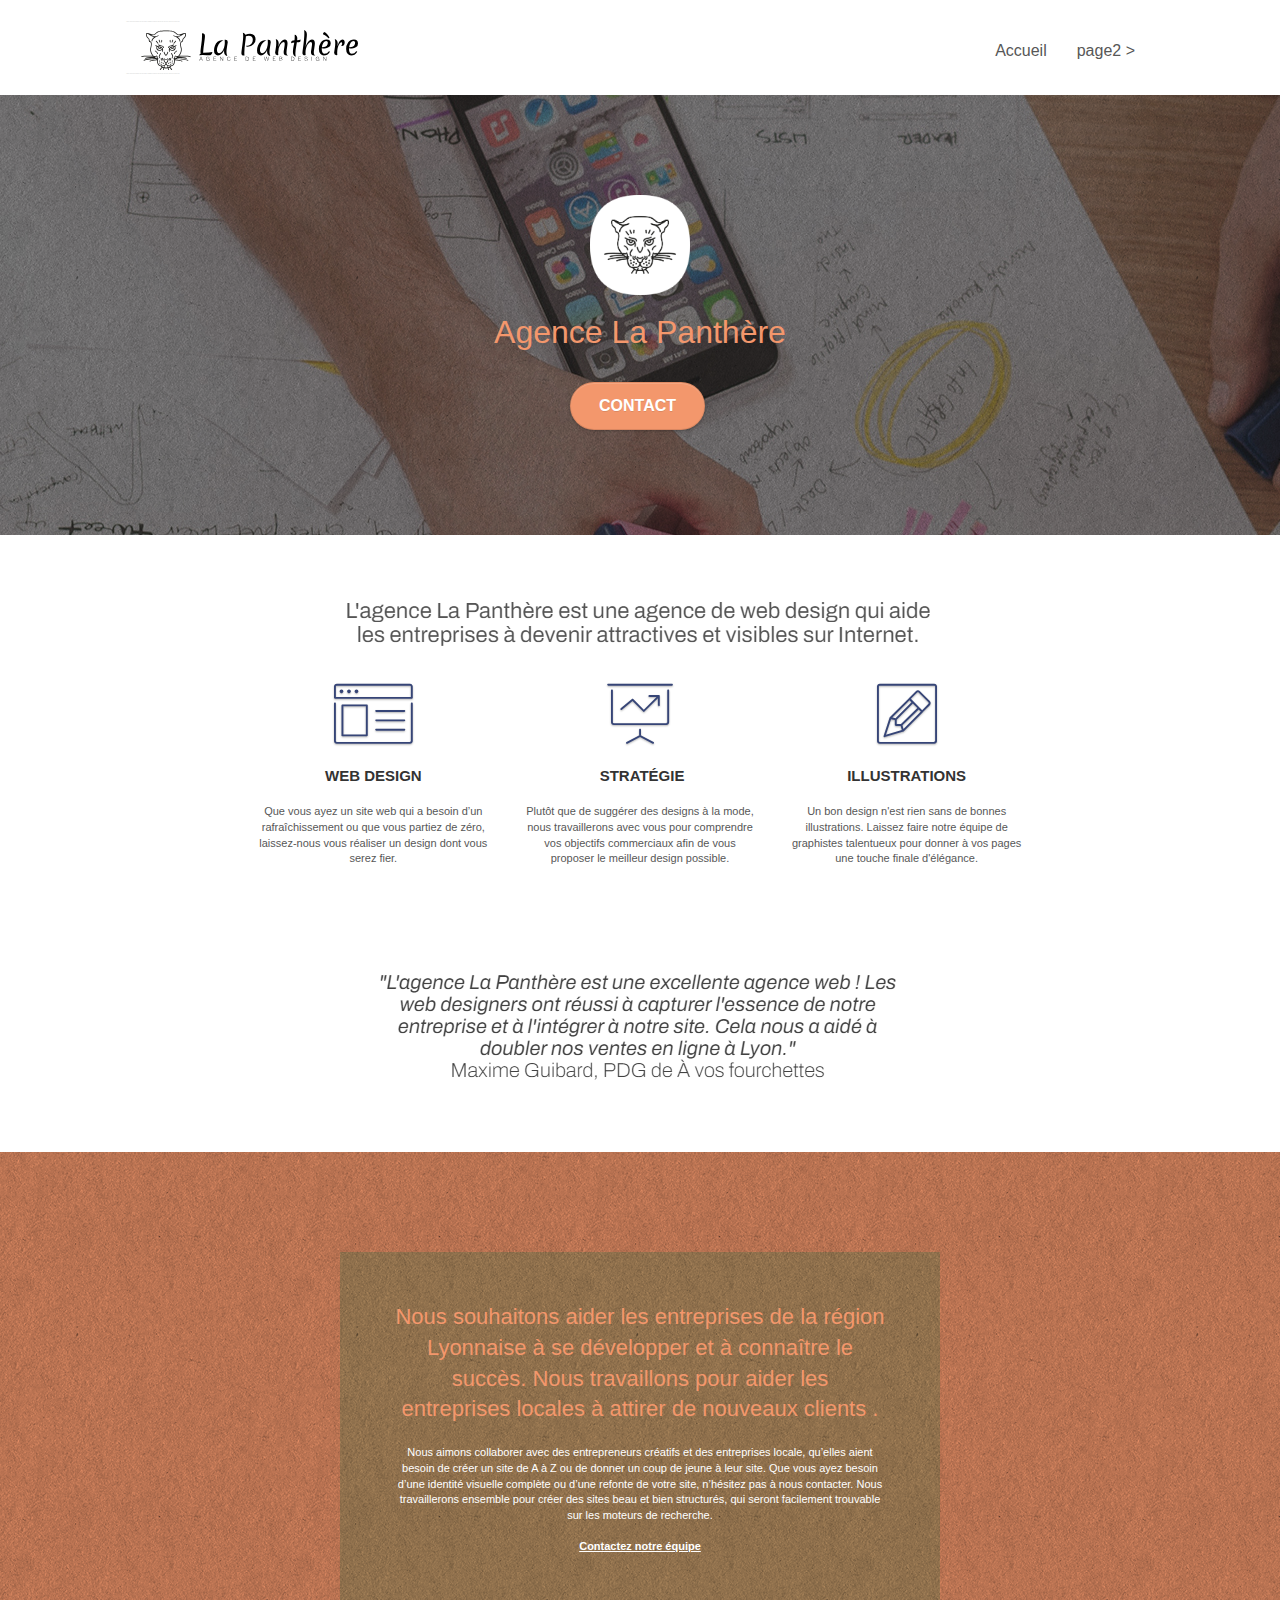
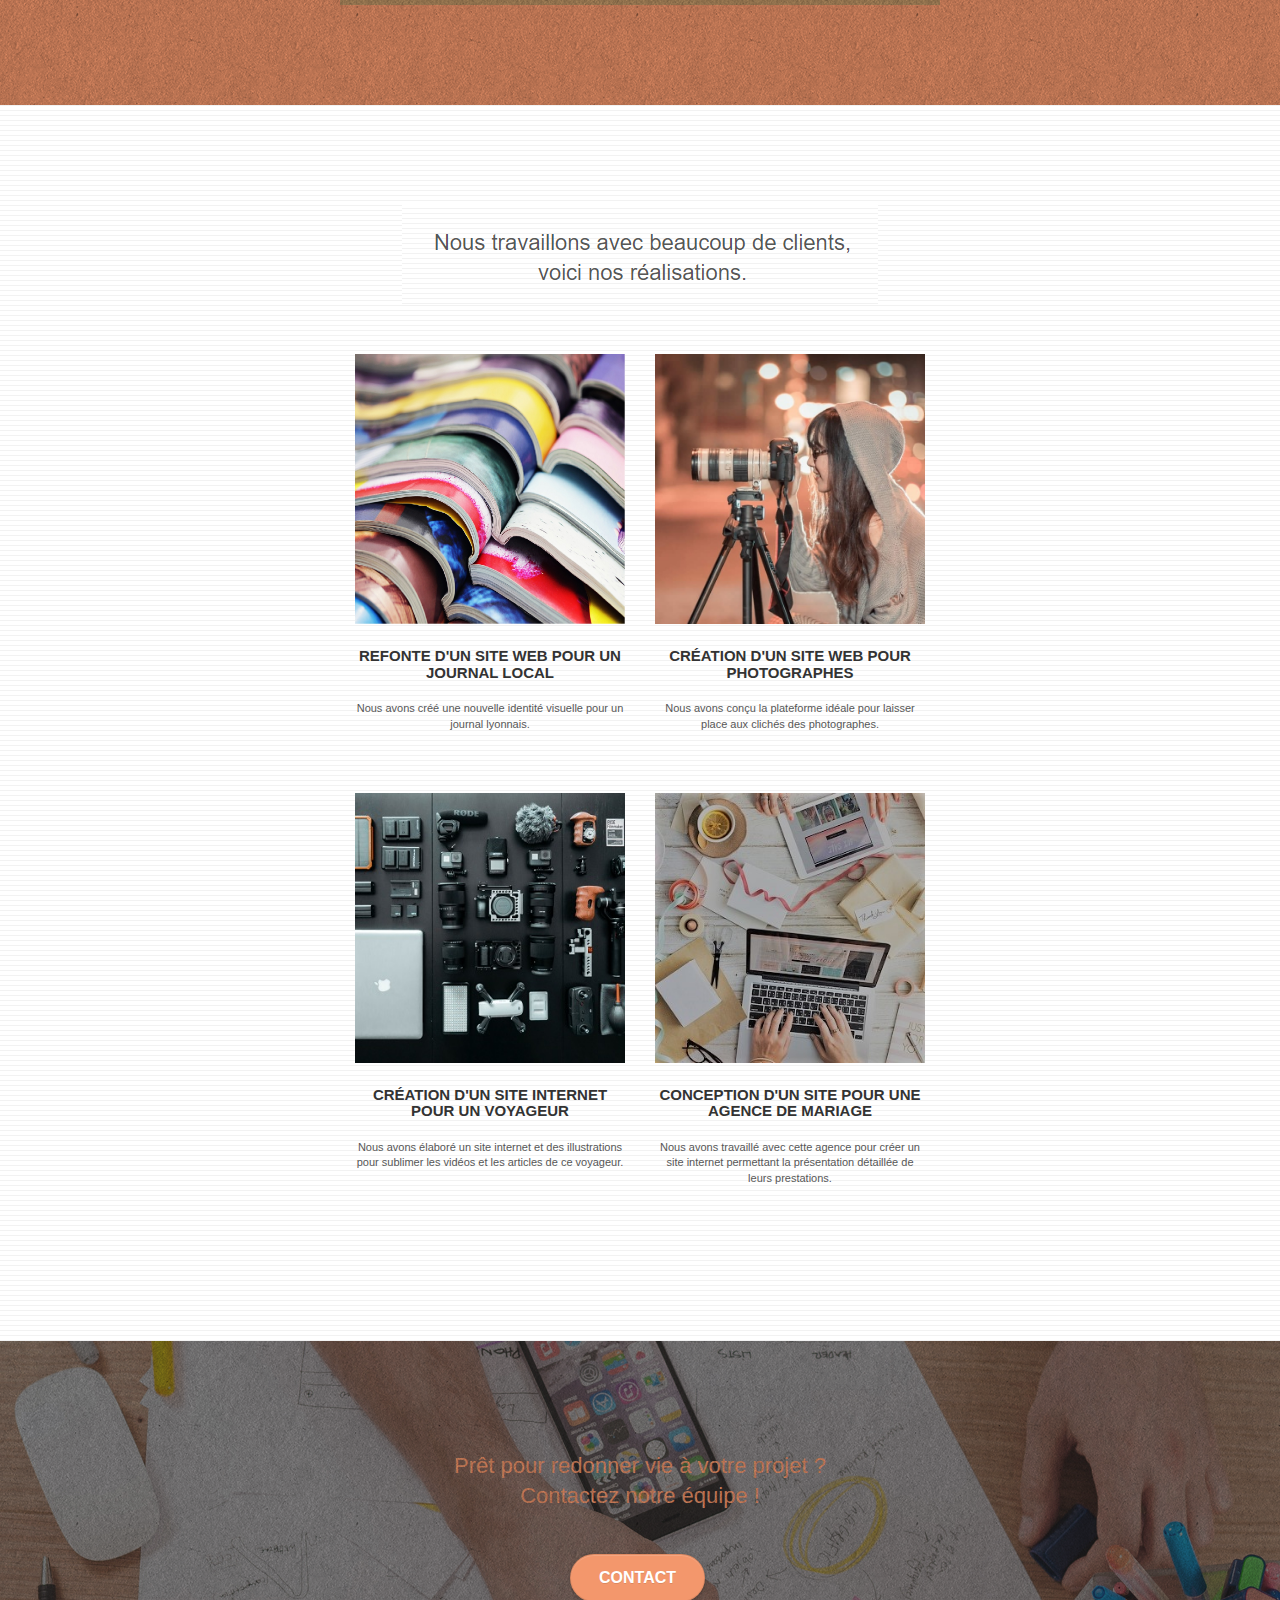
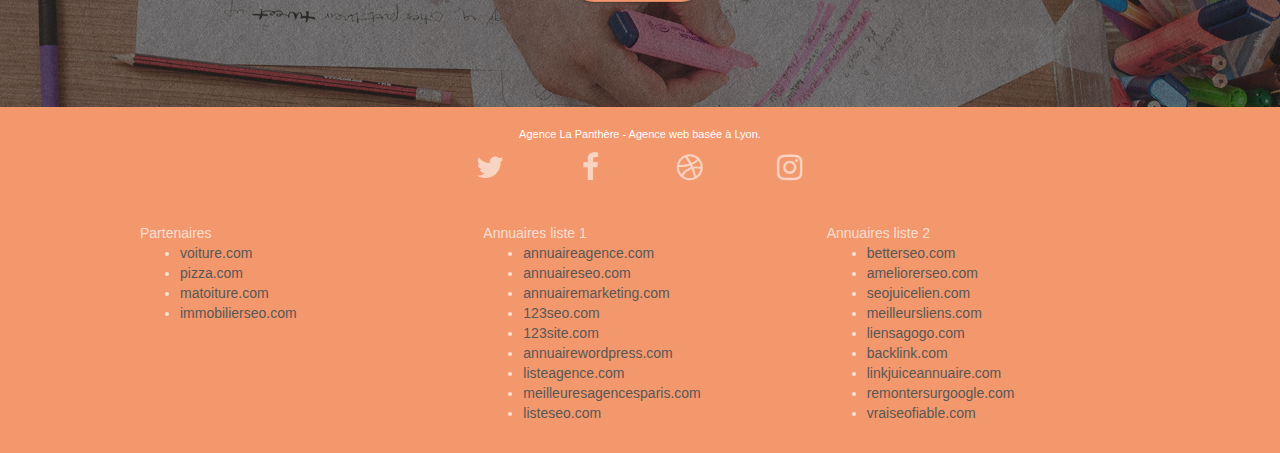
==== index.html @ f1632dd6 "ADD index - semantic tags" ====
<!doctype html>
<html lang="Default">
<head>
    <meta charset="utf-8">
    <meta name="keywords" content="seo, google, site web, site internet, agence design paris, agence design, agence design,agence design,agence design,agence design,agence design,agence design,agence design,agence design">
	<meta name="description" content="site agence web à lyon, nous offrons un éventail varié de services en web marketing, en développement web et marketing numérique, faites confiance à la panthère pour mener à bien vos projets !">
    <meta name="viewport" content="width=device-width, initial-scale=1.0, viewport-fit=cover">
    <link rel="shortcut icon" type="image/png" href="favicon.jpg">
    
	<link rel="stylesheet" type="text/css" href="./css/bootstrap.css">
	<link rel="stylesheet" type="text/css" href="style.css">
	<link rel="stylesheet" type="text/css" href="./css/font-awesome.css">
	<link rel="stylesheet" type="text/css" href="./css/et-line.css">
	
    
	<script src="./js/jquery-2.1.0.js"></script>
	<script src="./js/bootstrap.js"></script>
	<script src="./js/blocs.js"></script>
	<script src="./js/jquery.touchSwipe.js" defer></script>
	<script src="./js/gmaps.js"></script>

    <title>Agence web design Lyon - La Panthère</title>

    
<!-- Analytics -->
 
<!-- Analytics END -->
    
</head>
<body>
    
<!-- bloc-0 -->
<header>
	<div class="bloc bgc-white l-bloc " id="bloc-0">
		<div class="container bloc-sm">
			
			<nav class="navbar row">
				<div class="navbar-header">
					<div class="keywords" style="color:#cccccc;font-size:1px;">Agence web à paris, stratégie web, web design, illustrations, design de site web, site web, web, internet, site internet, site</div>
					<a class="navbar-brand" href="index.html"><img src="img/agence-la-panthere-monochrome.svg" alt="paris web design logo agence web meilleure agence" height="40" /></a>
					<div class="keywords" style="color:#cccccc;font-size:1px;">Agence web à paris, stratégie web, web design, illustrations, design de site web, site web, web, internet, site internet, site</div>
					<button id="nav-toggle" type="button" class="ui-navbar-toggle navbar-toggle" data-toggle="collapse" data-target=".navbar-1">
						<span class="sr-only">Toggle navigation</span><span class="icon-bar"></span><span class="icon-bar"></span><span class="icon-bar"></span>
					</button>
				</div>
				<div class="collapse navbar-collapse navbar-1 special-dropdown-nav">
					<ul class="site-navigation nav navbar-nav">
						<li>
							<a href="index.html">Accueil</a>
						</li>
						<li>
						</li>
						<li>
							<a href="page2.html">page2 &gt;</a>
						</li>
					</ul>
				</div>
			</nav>
		</div>
	</div>
</header>
	<!-- bloc-0 END -->
	
	<!-- bloc-1-presentation -->
<main>
	<section class="bloc bgc-dark-slate-blue bg-banniere d-bloc bg-t-edge bloc-bg-texture texture-paper b-parallax" id="bloc-1-hero">
		<div class="container bloc-lg">
			<div class="row tight-width-whitespace">
				<div class="col-sm-12">
					<img src="img/logo.png" class="center-block image-resize-mode" width="100" alt="Agence La Panthère, agence web paris, création logo paris" />
					<h1 class="text-center hero-bloc-text tc-white ">
						Agence La Panthère
					</h1>
					<div class="text-center">
						<a href="page2.html" class="btn btn-lg btn-clean btn-rd cta-hero btn-atomic-tangerine" id="cta-hero">Contact</a>
					</div>
			</div>
		</div>
	</div>
</section>
<!-- bloc-1-presentation END -->

<!-- bloc-2-services -->
<section class="bloc bgc-white l-bloc" id="bloc-2-services">
	<div class="container bloc-md">
		<div class="row">
			<div class="col-sm-12 text-center">
				<img alt="agence web, agence web paris, web design paris, stratégie web" src="img/title.png" />
			</div>
		</div>
		<div class="row voffset-lg med-width-whitespace">
			<div class="col-sm-4">
				<div class="text-center">
					<span class="et-icon-browser sm-shadow icon-dark-slate-blue icons icon-lg"></span>
				</div>
				<h3 class="mg-md text-center">
					Web design
				</h3>
				<p class="text-center ">
					Que vous ayez un site web qui a besoin d&rsquo;un rafraîchissement ou que vous partiez de zéro, laissez-nous vous réaliser un design dont vous serez fier.
				</p>
			</div>
			<div class="col-sm-4">
				<div class="text-center">
					<span class="et-icon-presentation sm-shadow icon-dark-slate-blue icons icon-lg"></span>
				</div>
				<h3 class="mg-md text-center">
					&nbsp;Stratégie
				</h3>
				<p class="text-center ">
					Plutôt que de suggérer des designs à la mode, nous travaillerons avec vous pour comprendre vos objectifs commerciaux afin de vous proposer le meilleur design possible.<br>
				</p>
			</div>
			<div class="col-sm-4">
				<div class="text-center">
					<span class="et-icon-edit sm-shadow icon-dark-slate-blue icons icon-lg"></span>
				</div>
				<h3 class="mg-md text-center">
					Illustrations
				</h3>
				<p class="text-center ">
					Un bon design n'est rien sans de bonnes illustrations. Laissez faire notre équipe de graphistes talentueux pour donner à vos pages une touche finale d'élégance.
				</p>
			</div>
		</div>
		<div class="row voffset-lg voffset">
			<div class="col-xs-12 col-md-8 col-md-offset-2 text-center">
				<img alt="agence web, agence web paris, web design paris, stratégie web" src="img/citation.png" />

			</div>
		</div>
	</div>
</section>
<!-- bloc-2-services END -->

<!-- bloc-3-what-i-do -->
<section class="bloc tc-white bgc-atomic-tangerine bg-presentation d-bloc bloc-bg-texture texture-paper b-parallax" id="bloc-3-what-i-do">
	<div class="container bloc-lg">
		<div class="row tight-width-whitespace black-background">
			<div class="col-sm-12">
				<h2 class="mg-md text-center tc-white">
					Nous souhaitons aider les entreprises de la région Lyonnaise à se développer et à connaître le succès. Nous travaillons pour aider les entreprises locales à attirer de nouveaux clients .<br>
				</h2>
				<p class="text-center white">
					Nous aimons collaborer avec des entrepreneurs créatifs et des entreprises locale, qu’elles aient besoin de créer un site de A à Z ou de donner un coup de jeune à leur site. Que vous ayez besoin d’une identité visuelle complète ou d’une refonte de votre site, n’hésitez pas à nous contacter. Nous travaillerons ensemble pour créer des sites beau et bien structurés, qui seront facilement trouvable sur les moteurs de recherche. <br><br><a class="ltc-white bold-link" href="page2.html">Contactez notre équipe</a><br>
				</p>
			</div>
		</div>
	</div>
</section>
<!-- bloc-3-what-i-do END -->

<!-- bloc-4-portfolio -->
<section class="bloc bgc-white bg-lines-h2-bg bg-repeat l-bloc" id="bloc-4-portfolio">
	<div class="container bloc-lg">
		<div class="row">
			<div class="col-sm-12 text-center">
				<img alt="agence web, agence web paris, web design paris, stratégie web" src="img/title2.png" />
			</div>
		</div>
		<div class="row tight-width-whitespace portfolio-row">
			<div class="col-sm-6">
				<a href="#" data-lightbox="img/1.jpg" data-gallery-id="gallery-1" data-caption="Refonte d'un site web pour un journal local" data-frame="snapshot-lb"><img src="img/1.jpg" alt="paris web design logo agence web meilleure agence et refonte site web journal" class="img-responsive portfolio-thumb" /></a>
				<h3 class="mg-md text-center">
					Refonte d'un site web pour un journal local
				</h3>
				<p class="text-center">
					Nous avons créé une nouvelle identité visuelle pour un journal lyonnais.
				</p>
			</div>
			<div class="col-sm-6">
				<a href="#" data-lightbox="img/2.jpg" data-gallery-id="gallery-1" data-caption="Création d'un site web pour photographes" data-frame="snapshot-lb"><img src="img/2.jpg" class="img-responsive portfolio-thumb" alt="paris web design logo agence web meilleure agence, Création d'un site web pour photographes" /></a>
				<h3 class="mg-md text-center">
					Création d'un site web pour photographes
				</h3>
				<p class="text-center">
					Nous avons conçu la plateforme idéale pour laisser place aux clichés des photographes.
				</p>
			</div>
		</div>
		<div class="row tight-width-whitespace portfolio-row">
			<div class="col-sm-6">
				<a href="#" data-lightbox="img/3.bmp" data-gallery-id="gallery-1" data-caption="Création d'un site internet pour un voyageur" data-frame="snapshot-lb"><img src="img/3.bmp" class="img-responsive portfolio-thumb" alt="paris web design logo agence web meilleure agence, Création d'un site web pour voyageur"/></a>
				<h3 class="mg-md text-center">
					Création d'un site internet pour un voyageur
				</h3>
				<p class="text-center">
					Nous avons élaboré un site internet et des illustrations pour sublimer les vidéos et les articles de ce voyageur.
				</p>
			</div>
			<div class="col-sm-6">
				<a href="#" data-lightbox="img/4.bmp" data-gallery-id="gallery-1" data-caption="Conception d'un site pour une agence de mariage" data-frame="snapshot-lb"><img src="img/4.bmp" class="img-responsive portfolio-thumb" alt="paris web design logo agence web meilleure agence, Création d'un site web pour agence de mariage" /></a>
				<h3 class="mg-md text-center">
					Conception d'un site pour une agence de mariage
				</h3>
				<p class="text-center">
					Nous avons travaillé avec cette agence pour créer un site internet permettant la présentation détaillée de leurs prestations.
				</p>
			</div>
		</div>
	</div>
</section>
<!-- bloc-4-portfolio END -->

<!-- bloc-5-cta -->
<section class="bloc bgc-dark-slate-blue bg-banniere d-bloc bloc-bg-texture texture-paper" id="bloc-5-cta">
	<div class="container bloc-lg">
		<div class="row">
			<h2 class="mg-md text-center tc-white">
				Prêt pour redonner vie à votre projet ?<br>Contactez notre équipe !
			</h2>
			<div class="col-sm-12 text-center">
				<a href="page2.html" class="btn btn-atomic-tangerine btn-clean btn-rd btn-lg cta-hero">Contact</a>
			</div>
		</div>
	</div>
</section>
</main>
<!-- bloc-5-cta END -->

<!-- Footer - bloc-8 -->
<footer>
	<div class="bloc bgc-atomic-tangerine d-bloc" id="bloc-8">
		<div class="container bloc-sm">
			<div class="row">
				<div class="col-sm-12">
					<p class="text-center white">
						Agence La Panthère - Agence web basée à Lyon.<br>
					</p>
					<div class="row row-no-gutters social">
						<div class="col-sm-3">
							<div class="text-center">
								<a class="social" href="index.html"><span class="fa fa-twitter icon-md"></span></a>
							</div>
						</div>
						<div class="col-sm-3">
							<div class="text-center">
								<a class="social" href="index.html"><span class="fa fa-facebook icon-md"></span></a>
							</div>
						</div>
					<div class="col-sm-3">
						<div class="text-center">
							<a class="social" href="index.html"><span class="fa fa-dribbble icon-md"></span></a>
						</div>
					</div>
					<div class="col-sm-3">
						<div class="text-center">
							<a class="social" href="index.html"><span class="fa fa-instagram icon-md"></span></a>
						</div>
					</div>
					<div class="keywords" style="color:#F3976C;">Agence web à paris, stratégie web, web design, illustrations, design de site web, site web, web, internet, site internet, site</div>
				</div>
				<div class="row">
					<div class="col-sm-4">
						Partenaires
						<ul>
							<li><a href="voiture.com">voiture.com</a></li>
							<li><a href="pizza.com">pizza.com</a></li>
							<li><a href="matoiture.com">matoiture.com</a></li>
							<li><a href="immobilierseo.com">immobilierseo.com</a></li>
						</ul>		
					</div>
					<div class="col-sm-4">
						Annuaires liste 1
						<ul>
							<li><a href="annuaireagence.com">annuaireagence.com</a></li>
							<li><a href="annuaireseo.com">annuaireseo.com</a></li>
							<li><a href="annuairemarketing.com">annuairemarketing.com</a></li>
							<li><a href="123seoture.com">123seo.com</a></li>
							<li><a href="123site.com">123site.com</a></li>
							<li><a href="annuairewordpress.com">annuairewordpress.com</a></li>
							<li><a href="listeagence.com">listeagence.com</a></li>
							<li><a href="meilleuresagencesparis.com">meilleuresagencesparis.com</a></li>
							<li><a href="listeseo.com">listeseo.com</a></li>
						</ul>
					</div>
					<div class="col-sm-4">
						Annuaires liste 2
						<ul>
							<li><a href="betterseo.com">betterseo.com</a></li>
							<li><a href="ameliorerseo.com">ameliorerseo.com</a></li>
							<li><a href="seojuicelien.com">seojuicelien.com</a></li>
							<li><a href="meilleursliens.com">meilleursliens.com</a></li>
							<li><a href="liensagogo.com">liensagogo.com</a></li>
							<li><a href="backlink.com">backlink.com</a></li>
							<li><a href="linkjuiceannuaire.com">linkjuiceannuaire.com</a></li>
							<li><a href="remontersurgoogle.com">remontersurgoogle.com</a></li>
							<li><a href="vraiseofiable.com">vraiseofiable.com</a></li>
						</ul>
					</div>
				</div>
			</div>
		</div>
	</div>
</div>
</footer>
<!-- Footer - bloc-8 END -->


</body>
</html>
---- style.css ----
body {
    margin: 0;
    padding: 0;
    background: #FFF;
    overflow-x: hidden;
    position: relative;
    -webkit-font-smoothing: antialiased;
    -moz-osx-font-smoothing: grayscale;
}

a,
button {
    transition: all .3s ease-in-out;
    outline: none!important;
}

a:hover {
    text-decoration: none;
    cursor: pointer;
}

#page-loading-blocs-notifaction {
    position: fixed;
    top: 0;
    bottom: 0;
    width: 100%;
    z-index: 100000;
    background: #FFFFFF url("img/pageload-spinner.gif") no-repeat center center;
}

.bloc {
    width: 100%;
    clear: both;
    background: 50% 50% no-repeat;
    padding: 0 50px;
    -webkit-background-size: cover;
    -moz-background-size: cover;
    -o-background-size: cover;
    background-size: cover;
    position: relative;
}

.bloc .container {
    padding-left: 0;
    padding-right: 0;
}

.bloc-lg {
    padding: 100px 50px;
}

.bloc-md {
    padding: 50px;
}

.bloc-sm {
    padding: 20px 50px;
}

.bg-center,
.bg-l-edge,
.bg-r-edge,
.bg-t-edge,
.bg-b-edge,
.bg-tl-edge,
.bg-bl-edge,
.bg-tr-edge,
.bg-br-edge,
.bg-repeat {
    -webkit-background-size: auto!important;
    -moz-background-size: auto!important;
    -o-background-size: auto!important;
    background-size: auto!important;
}

.bg-repeat {
    background: repeat;
}

.bg-t-edge {
    background: top no-repeat;
}

.bloc-bg-texture::before {
    content: "";
    background-size: 2px 2px;
    position: absolute;
    top: 0;
    bottom: 0;
    left: 0;
    right: 0;
}

.texture-paper::before {
    background: url("img/texture-paper.png");
    background-size: 280px 280px;
}

.b-parallax {
    background-attachment: fixed;
}

.d-bloc {
    color: rgba(255, 255, 255, .7);
}

.d-bloc button:hover {
    color: rgba(255, 255, 255, .9);
}

.d-bloc .icon-round,
.d-bloc .icon-square,
.d-bloc .icon-rounded,
.d-bloc .icon-semi-rounded-a,
.d-bloc .icon-semi-rounded-b {
    border-color: rgba(255, 255, 255, .9);
}

.d-bloc .divider-h span {
    border-color: rgba(255, 255, 255, .2);
}

.d-bloc .a-btn,
.d-bloc .navbar a,
.d-bloc .navbar-brand,
.d-bloc a .icon-sm,
.d-bloc a .icon-md,
.d-bloc a .icon-lg,
.d-bloc a .icon-xl,
.d-bloc h1 a,
.d-bloc h2 a,
.d-bloc h3 a,
.d-bloc h4 a,
.d-bloc h5 a,
.d-bloc h6 a,
.d-bloc p a {
    color: rgba(255, 255, 255, .6);
}

.d-bloc .a-btn:hover,
.d-bloc .navbar a:hover,
.d-bloc .navbar-brand:hover,
.d-bloc a:hover .icon-sm,
.d-bloc a:hover .icon-md,
.d-bloc a:hover .icon-lg,
.d-bloc a:hover .icon-xl,
.d-bloc h1 a:hover,
.d-bloc h2 a:hover,
.d-bloc h3 a:hover,
.d-bloc h4 a:hover,
.d-bloc h5 a:hover,
.d-bloc h6 a:hover,
.d-bloc p a:hover {
    color: rgba(255, 255, 255, 1);
}

.d-bloc .navbar-toggle .icon-bar {
    background: rgba(255, 255, 255, 1);
}

.d-bloc .btn-wire,
.d-bloc .btn-wire:hover {
    color: rgba(255, 255, 255, 1);
    border-color: rgba(255, 255, 255, 1);
}

.d-bloc .panel {
    color: rgba(0, 0, 0, .5);
}

.d-bloc .panel button:hover {
    color: rgba(0, 0, 0, .7);
}

.d-bloc .panel icon {
    border-color: rgba(0, 0, 0, .7);
}

.d-bloc .panel .divider-h span {
    border-color: rgba(0, 0, 0, .1);
}

.d-bloc .panel .a-btn {
    color: rgba(0, 0, 0, .6);
}

.d-bloc .panel .a-btn:hover {
    color: rgba(0, 0, 0, 1);
}

.d-bloc .panel .btn-wire,
.d-bloc .panel .btn-wire:hover {
    color: rgba(0, 0, 0, .7);
    border-color: rgba(0, 0, 0, .3);
}

.d-bloc .panel,
.l-bloc {
    color: rgba(0, 0, 0, .5);
}

.d-bloc .panel button:hover,
.l-bloc button:hover {
    color: rgba(0, 0, 0, .7);
}

.l-bloc .icon-round,
.l-bloc .icon-square,
.l-bloc .icon-rounded,
.l-bloc .icon-semi-rounded-a,
.l-bloc .icon-semi-rounded-b {
    border-color: rgba(0, 0, 0, .7);
}

.d-bloc .panel .divider-h span,
.l-bloc .divider-h span {
    border-color: rgba(0, 0, 0, .1);
}

.d-bloc .panel .a-btn,
.l-bloc .a-btn,
.l-bloc .navbar a,
.l-bloc .navbar-brand,
.l-bloc a .icon-sm,
.l-bloc a .icon-md,
.l-bloc a .icon-lg,
.l-bloc a .icon-xl,
.l-bloc h1 a,
.l-bloc h2 a,
.l-bloc h3 a,
.l-bloc h4 a,
.l-bloc h5 a,
.l-bloc h6 a,
.l-bloc p a {
    color: rgba(0, 0, 0, .6);
}

.d-bloc .panel .a-btn:hover,
.l-bloc .a-btn:hover,
.l-bloc .navbar a:hover,
.l-bloc .navbar-brand:hover,
.l-bloc a:hover .icon-sm,
.l-bloc a:hover .icon-md,
.l-bloc a:hover .icon-lg,
.l-bloc a:hover .icon-xl,
.l-bloc h1 a:hover,
.l-bloc h2 a:hover,
.l-bloc h3 a:hover,
.l-bloc h4 a:hover,
.l-bloc h5 a:hover,
.l-bloc h6 a:hover,
.l-bloc p a:hover {
    color: rgba(0, 0, 0, 1);
}

.l-bloc .navbar-toggle .icon-bar {
    color: rgba(0, 0, 0, .6);
}

.d-bloc .panel .btn-wire,
.d-bloc .panel .btn-wire:hover,
.l-bloc .btn-wire,
.l-bloc .btn-wire:hover {
    color: rgba(0, 0, 0, .7);
    border-color: rgba(0, 0, 0, .3);
}

.voffset {
    margin-top: 30px;
}

.voffset-lg {
    margin-top: 80px;
}

.row-no-gutters {
    margin-right: 0;
    margin-left: 0;
}

.row.row-no-gutters > [class^="col-"],
.row.row-no-gutters > [class*=" col-"] {
    padding-right: 0;
    padding-left: 0;
}

#bloc-1-hero h1 {
    font-size: 32px;
}

.navbar {
    margin-bottom: 0;
    z-index: 1;
}

.navbar-brand {
    height: auto;
    padding: 3px 15px;
    font-size: 25px;
    font-weight: normal;
    font-weight: 600;
    line-height: 44px;
}

.navbar-brand img {
    max-height: 200px;
    margin: 0 5px 0 0;
    display: inline;
}

.navbar-brand img[src$=svg] {
    min-width: 100px;
}

.nav-center .navbar-brand img {
    margin: 0;
}

.navbar .nav {
    padding-top: 2px;
    margin-right: -16px;
    float: right;
    z-index: 1;
}

.nav > li {
    float: left;
    margin-top: 4px;
    font-size: 16px;
}

.navbar-nav .open .dropdown-menu > li > a {
    text-align: inherit;
}

.nav > li a:hover,
.nav > li a:focus {
    background: transparent;
}

.navbar-toggle {
    margin: 10px 10px 0 0;
    border: 0px;
}

.navbar-toggle:hover {
    background: transparent!important;
}

.navbar-toggle .icon-bar {
    background-color: rgba(0, 0, 0, .5);
    width: 26px;
}

.nav-invert .navbar .nav {
    float: left;
}

.nav-invert .navbar-header,
.nav-invert .navbar-brand {
    float: right;
    position: relative;
    z-index: 2;
}

@media (min-width: 768px) {
    .site-navigation {
        position: absolute;
        top: 50%;
        right: 20px;
        transform: translate(0, -50%);
        -webkit-transform: translateY(-50%);
    }
    .nav > li .dropdown-menu a,
    .nav > li .dropdown-menu a:hover {
        color: #484848;
    }
    .nav-invert .site-navigation {
        left: 0;
        right: 0;
    }
    .nav-center {
        text-align: center;
    }
    .nav-center .navbar-header {
        width: 100%;
    }
    .nav-center .navbar-header,
    .nav-center .navbar-brand,
    .nav-center .nav > li {
        float: none;
        display: inline-block;
    }
    .nav-center .site-navigation {
        position: relative;
        width: 100%;
        right: 0;
        margin-right: 0px;
        margin-top: 20px;
    }
    .nav-center.mini-nav .navbar-toggle {
        float: none;
        margin: 10px auto 0;
    }
}

.nav > li > .dropdown a {
    background: none!important;
    display: block;
    padding: 14px 15px;
}

nav .caret {
    margin: 0 5px;
}

.dropdown-menu .dropdown-menu {
    top: -8px;
    left: 100%;
}

.dropdown-menu .dropmenu-flow-right {
    top: 100%;
    left: 0;
    margin-left: -1px;
    border-top-left-radius: 0;
    border-top-right-radius: 0;
}

.dropdown-menu .dropdown span {
    border: 4px solid black;
    border-top-color: transparent;
    border-right-color: transparent;
    border-bottom-color: transparent;
    margin: 6px -5px 0 0!important;
    float: right;
}

.mg-md {
    margin-top: 10px;
    margin-bottom: 20px;
}

.mg-lg {
    margin-top: 10px;
    margin-bottom: 40px;
}

.btn {
    margin: 0 5px 5px 0;
}

.btn.pull-right {
    margin: 0 0 5px 5px;
}

.btn-d,
.btn-d:hover,
.btn-d:focus {
    color: #FFF;
    background: rgba(0, 0, 0, .3);
}

button {
    outline: none!important;
}

.btn-rd {
    border-radius: 40px;
}

.btn-clean {
    border: 1px solid rgba(0, 0, 0, .08);
    border-bottom-color: rgba(0, 0, 0, .1);
    text-shadow: 0 1px 0 rgba(0, 0, 1, .1);
    box-shadow: 0 1px 3px rgba(0, 0, 1, .25), inset 0 1px 0 0 rgba(255, 255, 255, .15);
}

.icon-md {
    font-size: 30px!important;
}

.icon-lg {
    font-size: 60px!important;
}

.sm-shadow {
    text-shadow: 0 1px 2px rgba(0, 0, 0, .3);
}

.panel-sq,
.panel-sq .panel-heading,
.panel-sq .panel-footer {
    border-radius: 0;
}

.panel-rd {
    border-radius: 30px;
}

.panel-rd .panel-heading {
    border-radius: 29px 29px 0 0;
}

.panel-rd .panel-footer {
    border-radius: 0 0 29px 29px;
}

.form-control {
    border-color: rgba(0, 0, 0, .1);
    box-shadow: none;
}

.scrollToTop {
    width: 40px;
    height: 40px;
    position: fixed;
    bottom: 20px;
    right: 20px;
    opacity: 0;
    z-index: 500;
    transition: all .3s ease-in-out;
}

.scrollToTop span {
    margin-top: 6px;
}

.showScrollTop {
    font-size: 14px;
    opacity: 1;
}

a[data-lightbox] {
    position: relative;
    display: block;
    text-align: center;
}

a[data-lightbox]:hover::before {
    content: "+";
    font-family: "HelveticaNeue-Light", "Helvetica Neue Light", "Helvetica Neue", Helvetica, Arial;
    font-size: 32px;
    width: 50px;
    height: 50px;
    margin-left: -25px;
    border-radius: 50%;
    background: rgba(0, 0, 0, .6);
    color: #FFF;
    font-weight: 100;
    z-index: 1;
    position: absolute;
    top: 50%;
    transform: translateY(-50%);
    -webkit-transform: translateY(-50%);
}

a[data-lightbox]:hover img {
    opacity: 0.6;
    -webkit-animation-fill-mode: none;
    animation-fill-mode: none;
}

#lightbox-modal {
    display: flex;
    align-items: center;
}

#lightbox-modal .modal-dialog {
    width: 90%;
    max-width: 900px;
    margin: 0 auto 0;
}

#lightbox-modal .modal-dialog img {
    max-height: 90vh;
    margin: 0 auto;
}

.lightbox-caption {
    padding: 20px;
    color: #FFF;
    background: rgba(0, 0, 0, .5);
    position: absolute;
    left: 15px;
    right: 15px;
    bottom: 5px;
}

.close-lightbox {
    color: #FFF;
    font-size: 30px;
    position: absolute;
    top: 20px;
    right: 20px;
    z-index: 20;
    background: rgba(0, 0, 0, .5);
    border: none;
    line-height: 30px;
    padding: 0 9px 5px;
    opacity: 0.3;
}

.close-lightbox:hover,
.next-lightbox:hover,
.prev-lightbox:hover {
    opacity: 1.0;
    color: #FFF;
}

.next-lightbox,
.prev-lightbox {
    font-size: 20px;
    color: rgba(255, 255, 255, .9);
    background: rgba(0, 0, 0, .5);
    transition: all .2s ease-in-out;
    position: absolute;
    top: 45%;
    z-index: 1;
    opacity: 0.4;
}

.next-lightbox {
    padding: 6px 8px 1px 13px;
    right: 25px;
}

.prev-lightbox {
    padding: 6px 13px 1px 10px;
    left: 25px;
}

.snapshot-lb .modal-body {
    padding-bottom: 45px;
}

.snapshot-lb .lightbox-caption {
    padding: 0;
    color: rgba(0, 0, 0, .5);
    background: none;
}

h1,
h2,
h3,
h4,
h5,
h6,
p,
label,
.btn,
a {
    font-family: "helvetica";
    font-weight: 400;
    color: #575757!important;
}

.container {
    max-width: 1000px;
}

.hero-bloc-text {
    font-size: 38px;
}

.hero-bloc-text-sub {
    font-size: 36px;
}

.statement-bloc-text {
    line-height: 26px;
    font-style: italic;
    font-size: 20px;
    text-align: center;
    font-weight: lighter;
    max-width: 520px;
    margin: auto auto auto auto;
}

p {
    font-size: 11px;
}

.tight-width-whitespace {
    max-width: 600px;
    margin: auto auto auto auto;
}

.h1 {
    font-size: 20px;
    font-family: "Open Sans";
}

.cta-hero {
    margin-top: 22px;
    color: #FFFFFF!important;
    text-transform: uppercase;
    padding: 12px 28px 12px 28px;
    font-size: 16px;
    font-weight: 700;
}

.social {
    max-width: 400px;
    margin: auto auto auto auto;
}

h2 {
    font-size: 22px;
    line-height: 1.4em;
}

h3 {
    font-size: 15px;
    text-transform: uppercase;
    font-weight: 700;
    color: #333333!important;
}

.med-width-whitespace {
    max-width: 800px;
    margin: auto auto auto auto;
    box-shadow: 0px 0px 0px #000000;
}

h1 {
    color: #333333!important;
}

h4 {
    color: #333333!important;
}

.icons {
    margin-bottom: 14px;
    margin-top: 24px;
}

.white {
    color: #FFFFFF!important;
}

.portfolio-thumb {
    margin-bottom: 24px;
}

.portfolio-row {
    margin-bottom: 44px;
    margin-top: 50px;
}

.avatar {
    box-shadow: 0px 4px 9px rgba(0, 0, 0, 0.3);
}

.black-background {
    background-color: rgba(165, 147, 99, 0.7);
    padding: 40px 40px 40px 40px;
}

.bold-link {
    font-weight: 900;
    text-decoration: underline!important;
}

.bgc-white {
    background-color: #FFFFFF;
}

.bgc-dark-slate-blue {
    background-color: #364577;
}

.bgc-atomic-tangerine {
    background-color: #F3976C;
}

.tc-white {
    color: #F3976C!important;
}

.btn-atomic-tangerine {
    background: #F3976C;
    color: #FFFFFF!important;
}

.btn-atomic-tangerine:hover {
    background: #c27956!important;
    color: #FFFFFF!important;
}

.ltc-white {
    color: #FFFFFF!important;
}

.ltc-white:hover {
    color: #cccccc!important;
}

.ltc-atomic-tangerine {
    color: #F3976C!important;
}

.ltc-atomic-tangerine:hover {
    color: #c27956!important;
}

.icon-dark-slate-blue {
    color: #364577!important;
    border-color: #364577!important;
}

.bg-dots-bg {
    background-image: url("img/dots-bg.png");
}

.bg-lines-h2-bg {
    background-image: url("img/lines-h2-bg.png");
}

.bg-banniere {
    background-image: url("img/agence-la-panthere.jpg");
}

.bg-presentation {
    background-image: url("img/image-de-presentation.bmp");
}

@media (max-width: 1024px) {
    .bloc {
        padding-left: 20px;
        padding-right: 20px;
    }
    .bloc.full-width-bloc,
    .bloc-tile-2.full-width-bloc .container,
    .bloc-tile-3.full-width-bloc .container,
    .bloc-tile-4.full-width-bloc .container {
        padding-left: 0;
        padding-right: 0;
    }
}

@media (max-width: 992px) and (min-width: 768px) {
    .navbar .nav {
        max-width: 80%
    }
    .nav-center.navbar .nav {
        max-width: 100%
    }
}

@media only screen and (min-device-width: 768px) and (max-device-width: 1024px) and (orientation: landscape) {
    .b-parallax {
        background-attachment: scroll;
    }
}

@media only screen and (min-device-width: 1024px) and (max-device-width: 1366px) and (-webkit-min-device-pixel-ratio: 1.5) {
    .b-parallax {
        background-attachment: scroll;
    }
}

@media (max-width: 991px) {
    .container {
        width: 100%;
    }
    .b-parallax {
        background-attachment: scroll;
    }
    #hero-bloc {
        overflow-x: hidden;
        position: relative;
    }
    .bloc {
        padding-left: constant(safe-area-inset-left);
        padding-right: constant(safe-area-inset-right);
    }
    .bloc-group,
    .bloc-group .bloc {
        display: block;
        width: 100%;
    }
    .bloc-fill-screen .fill-bloc-top-edge,
    .bloc-fill-screen .fill-bloc-bottom-edge {
        padding: 0 20px;
        padding-left: constant(safe-area-inset-left);
        padding-right: constant(safe-area-inset-right);
    }
}

@media (max-width: 767px) {
    h1,
    h2,
    h3,
    h4,
    h5,
    h6,
    p,
    #disqus_thread {
        padding-left: 10px!important;
        padding-right: 10px!important;
    }
    .b-parallax {
        background-attachment: scroll;
    }
    .navbar .nav {
        padding-top: 0;
        border-top: 1px solid rgba(0, 0, 0, .2);
        float: none!important;
    }
    .navbar.row {
        margin-left: 0;
        margin-right: 0;
    }
    .site-navigation {
        position: inherit;
        transform: none;
        -webkit-transform: none;
        -ms-transform: none;
    }
    .nav > li {
        margin-top: 0;
        border-bottom: 1px solid rgba(0, 0, 0, .1);
        background: rgba(0, 0, 0, .05);
        text-align: left;
        padding-left: 15px;
        width: 100%;
    }
    .nav > li:hover {
        background: rgba(0, 0, 0, .08);
    }
    .dropdown .dropdown a .caret {
        float: none;
        margin: 5px 0 0 10px!important;
        border: 4px solid black;
        border-bottom-color: transparent;
        border-right-color: transparent;
        border-left-color: transparent;
    }
    #hero-bloc .navbar .nav {
        background: rgba(0, 0, 0, .8);
    }
    #hero-bloc .navbar .nav a {
        color: rgba(255, 255, 255, .6);
    }
    .hero {
        padding: 50px 0;
    }
    .hero-nav {
        left: -1px;
        right: -1px;
    }
    .navbar-collapse {
        padding: 0;
        overflow-x: hidden;
        -webkit-box-shadow: none;
        box-shadow: none;
    }
    .navbar-brand img {
        max-height: 40px;
        width: auto;
    }
    .nav-invert .navbar-header {
        float: none;
        width: 100%;
    }
    .nav-invert .navbar-toggle {
        float: left;
        margin-left: 10px;
    }
    .bloc {
        padding-left: 0;
        padding-right: 0;
    }
    .bloc-xxl,
    .bloc-xl,
    .bloc-lg {
        padding: 40px 0;
    }
    .bloc-sm,
    .bloc-md {
        padding-left: 0;
        padding-right: 0;
    }
    .bloc-tile-2 .container,
    .bloc-tile-3 .container,
    .bloc-tile-4 .container,
    .bloc-fill-screen .fill-bloc-top-edge,
    .bloc-fill-screen .fill-bloc-bottom-edge {
        padding-left: 0;
        padding-right: 0;
    }
    .a-block {
        padding: 0 10px;
    }
    .btn-dwn {
        display: none;
    }
    .voffset {
        margin-top: 5px;
    }
    .voffset-md {
        margin-top: 20px;
    }
    .voffset-lg {
        margin-top: 30px;
    }
    form {
        padding: 5px;
    }
    .close-lightbox {
        display: inline-block;
    }
    .blocsapp-device-iphone5 {
        background-size: 216px 425px;
        padding-top: 60px;
        width: 216px;
        height: 425px;
    }
    .blocsapp-device-iphone5 img {
        width: 180px;
        height: 320px;
    }
}

@media (max-width: 400px) {
    .bloc {
        padding-left: 0;
        padding-right: 0;
    }
}

@media (max-width: 767px) {
    .bloc-mob-center-text {
        text-align: center;
    }
}
---- css/et-line.css ----
@font-face {
    font-family: et-line;
    src: url(../fonts/et-line.eot);
    src: url(../fonts/et-line.eot?#iefix) format('embedded-opentype'), url(../fonts/et-line.woff) format('woff'), url(../fonts/et-line.ttf) format('truetype'), url(../fonts/et-line.svg#et-line) format('svg');
    font-weight: 400;
    font-style: normal
}

.et-icon-adjustments,
.et-icon-alarmclock,
.et-icon-anchor,
.et-icon-aperture,
.et-icon-attachment,
.et-icon-bargraph,
.et-icon-basket,
.et-icon-beaker,
.et-icon-bike,
.et-icon-book-open,
.et-icon-briefcase,
.et-icon-browser,
.et-icon-calendar,
.et-icon-camera,
.et-icon-caution,
.et-icon-chat,
.et-icon-circle-compass,
.et-icon-clipboard,
.et-icon-clock,
.et-icon-cloud,
.et-icon-compass,
.et-icon-desktop,
.et-icon-dial,
.et-icon-document,
.et-icon-documents,
.et-icon-download,
.et-icon-dribbble,
.et-icon-edit,
.et-icon-envelope,
.et-icon-expand,
.et-icon-facebook,
.et-icon-flag,
.et-icon-focus,
.et-icon-gears,
.et-icon-genius,
.et-icon-gift,
.et-icon-global,
.et-icon-globe,
.et-icon-googleplus,
.et-icon-grid,
.et-icon-happy,
.et-icon-hazardous,
.et-icon-heart,
.et-icon-hotairballoon,
.et-icon-hourglass,
.et-icon-key,
.et-icon-laptop,
.et-icon-layers,
.et-icon-lifesaver,
.et-icon-lightbulb,
.et-icon-linegraph,
.et-icon-linkedin,
.et-icon-lock,
.et-icon-magnifying-glass,
.et-icon-map,
.et-icon-map-pin,
.et-icon-megaphone,
.et-icon-mic,
.et-icon-mobile,
.et-icon-newspaper,
.et-icon-notebook,
.et-icon-paintbrush,
.et-icon-paperclip,
.et-icon-pencil,
.et-icon-phone,
.et-icon-picture,
.et-icon-pictures,
.et-icon-piechart,
.et-icon-presentation,
.et-icon-pricetags,
.et-icon-printer,
.et-icon-profile-female,
.et-icon-profile-male,
.et-icon-puzzle,
.et-icon-quote,
.et-icon-recycle,
.et-icon-refresh,
.et-icon-ribbon,
.et-icon-rss,
.et-icon-sad,
.et-icon-scissors,
.et-icon-scope,
.et-icon-search,
.et-icon-shield,
.et-icon-speedometer,
.et-icon-strategy,
.et-icon-streetsign,
.et-icon-tablet,
.et-icon-target,
.et-icon-telescope,
.et-icon-toolbox,
.et-icon-tools,
.et-icon-tools-2,
.et-icon-trophy,
.et-icon-tumblr,
.et-icon-twitter,
.et-icon-upload,
.et-icon-video,
.et-icon-wallet,
.et-icon-wine {
    font-family: et-line;
    speak: none;
    font-style: normal;
    font-weight: 400;
    font-variant: normal;
    text-transform: none;
    line-height: 1;
    -webkit-font-smoothing: antialiased;
    -moz-osx-font-smoothing: grayscale;
    display: inline-block
}

.et-icon-mobile:before {
    content: "\e000"
}

.et-icon-laptop:before {
    content: "\e001"
}

.et-icon-desktop:before {
    content: "\e002"
}

.et-icon-tablet:before {
    content: "\e003"
}

.et-icon-phone:before {
    content: "\e004"
}

.et-icon-document:before {
    content: "\e005"
}

.et-icon-documents:before {
    content: "\e006"
}

.et-icon-search:before {
    content: "\e007"
}

.et-icon-clipboard:before {
    content: "\e008"
}

.et-icon-newspaper:before {
    content: "\e009"
}

.et-icon-notebook:before {
    content: "\e00a"
}

.et-icon-book-open:before {
    content: "\e00b"
}

.et-icon-browser:before {
    content: "\e00c"
}

.et-icon-calendar:before {
    content: "\e00d"
}

.et-icon-presentation:before {
    content: "\e00e"
}

.et-icon-picture:before {
    content: "\e00f"
}

.et-icon-pictures:before {
    content: "\e010"
}

.et-icon-video:before {
    content: "\e011"
}

.et-icon-camera:before {
    content: "\e012"
}

.et-icon-printer:before {
    content: "\e013"
}

.et-icon-toolbox:before {
    content: "\e014"
}

.et-icon-briefcase:before {
    content: "\e015"
}

.et-icon-wallet:before {
    content: "\e016"
}

.et-icon-gift:before {
    content: "\e017"
}

.et-icon-bargraph:before {
    content: "\e018"
}

.et-icon-grid:before {
    content: "\e019"
}

.et-icon-expand:before {
    content: "\e01a"
}

.et-icon-focus:before {
    content: "\e01b"
}

.et-icon-edit:before {
    content: "\e01c"
}

.et-icon-adjustments:before {
    content: "\e01d"
}

.et-icon-ribbon:before {
    content: "\e01e"
}

.et-icon-hourglass:before {
    content: "\e01f"
}

.et-icon-lock:before {
    content: "\e020"
}

.et-icon-megaphone:before {
    content: "\e021"
}

.et-icon-shield:before {
    content: "\e022"
}

.et-icon-trophy:before {
    content: "\e023"
}

.et-icon-flag:before {
    content: "\e024"
}

.et-icon-map:before {
    content: "\e025"
}

.et-icon-puzzle:before {
    content: "\e026"
}

.et-icon-basket:before {
    content: "\e027"
}

.et-icon-envelope:before {
    content: "\e028"
}

.et-icon-streetsign:before {
    content: "\e029"
}

.et-icon-telescope:before {
    content: "\e02a"
}

.et-icon-gears:before {
    content: "\e02b"
}

.et-icon-key:before {
    content: "\e02c"
}

.et-icon-paperclip:before {
    content: "\e02d"
}

.et-icon-attachment:before {
    content: "\e02e"
}

.et-icon-pricetags:before {
    content: "\e02f"
}

.et-icon-lightbulb:before {
    content: "\e030"
}

.et-icon-layers:before {
    content: "\e031"
}

.et-icon-pencil:before {
    content: "\e032"
}

.et-icon-tools:before {
    content: "\e033"
}

.et-icon-tools-2:before {
    content: "\e034"
}

.et-icon-scissors:before {
    content: "\e035"
}

.et-icon-paintbrush:before {
    content: "\e036"
}

.et-icon-magnifying-glass:before {
    content: "\e037"
}

.et-icon-circle-compass:before {
    content: "\e038"
}

.et-icon-linegraph:before {
    content: "\e039"
}

.et-icon-mic:before {
    content: "\e03a"
}

.et-icon-strategy:before {
    content: "\e03b"
}

.et-icon-beaker:before {
    content: "\e03c"
}

.et-icon-caution:before {
    content: "\e03d"
}

.et-icon-recycle:before {
    content: "\e03e"
}

.et-icon-anchor:before {
    content: "\e03f"
}

.et-icon-profile-male:before {
    content: "\e040"
}

.et-icon-profile-female:before {
    content: "\e041"
}

.et-icon-bike:before {
    content: "\e042"
}

.et-icon-wine:before {
    content: "\e043"
}

.et-icon-hotairballoon:before {
    content: "\e044"
}

.et-icon-globe:before {
    content: "\e045"
}

.et-icon-genius:before {
    content: "\e046"
}

.et-icon-map-pin:before {
    content: "\e047"
}

.et-icon-dial:before {
    content: "\e048"
}

.et-icon-chat:before {
    content: "\e049"
}

.et-icon-heart:before {
    content: "\e04a"
}

.et-icon-cloud:before {
    content: "\e04b"
}

.et-icon-upload:before {
    content: "\e04c"
}

.et-icon-download:before {
    content: "\e04d"
}

.et-icon-target:before {
    content: "\e04e"
}

.et-icon-hazardous:before {
    content: "\e04f"
}

.et-icon-piechart:before {
    content: "\e050"
}

.et-icon-speedometer:before {
    content: "\e051"
}

.et-icon-global:before {
    content: "\e052"
}

.et-icon-compass:before {
    content: "\e053"
}

.et-icon-lifesaver:before {
    content: "\e054"
}

.et-icon-clock:before {
    content: "\e055"
}

.et-icon-aperture:before {
    content: "\e056"
}

.et-icon-quote:before {
    content: "\e057"
}

.et-icon-scope:before {
    content: "\e058"
}

.et-icon-alarmclock:before {
    content: "\e059"
}

.et-icon-refresh:before {
    content: "\e05a"
}

.et-icon-happy:before {
    content: "\e05b"
}

.et-icon-sad:before {
    content: "\e05c"
}

.et-icon-facebook:before {
    content: "\e05d"
}

.et-icon-twitter:before {
    content: "\e05e"
}

.et-icon-googleplus:before {
    content: "\e05f"
}

.et-icon-rss:before {
    content: "\e060"
}

.et-icon-tumblr:before {
    content: "\e061"
}

.et-icon-linkedin:before {
    content: "\e062"
}

.et-icon-dribbble:before {
    content: "\e063"
}
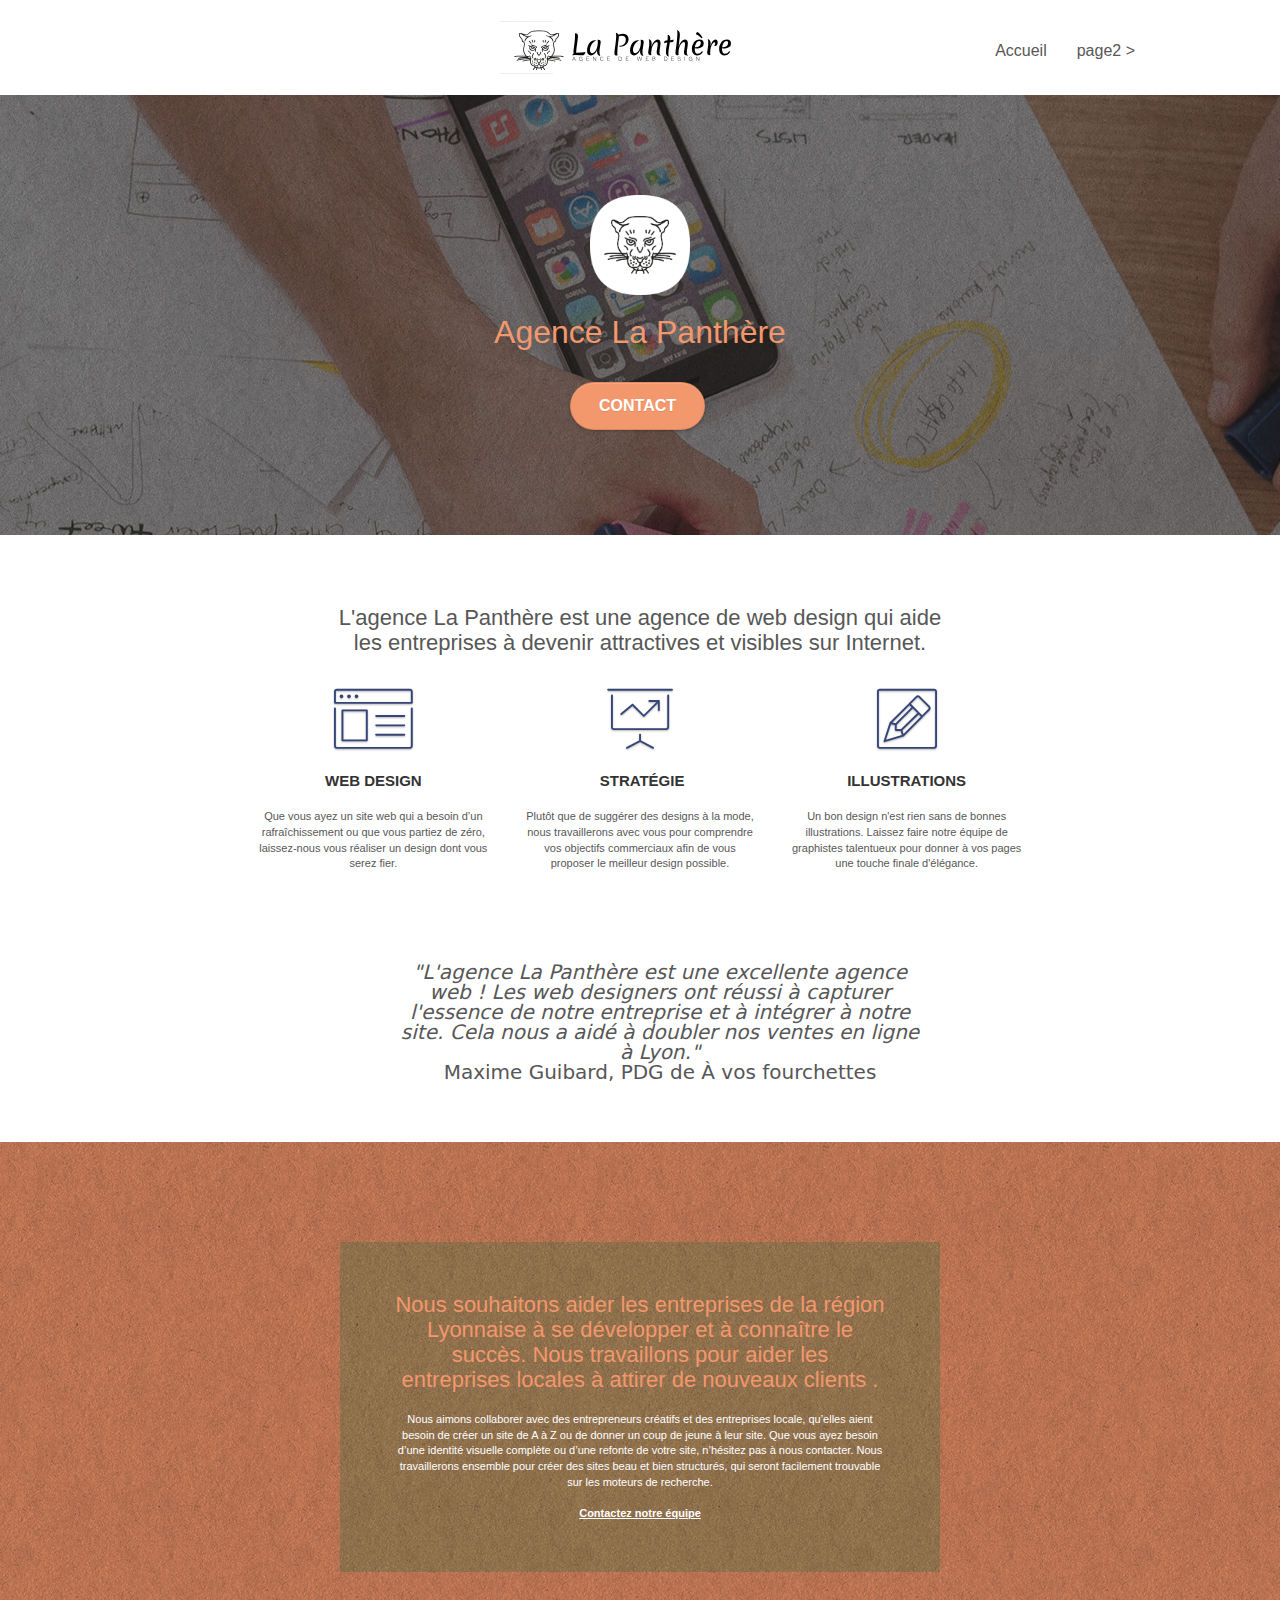
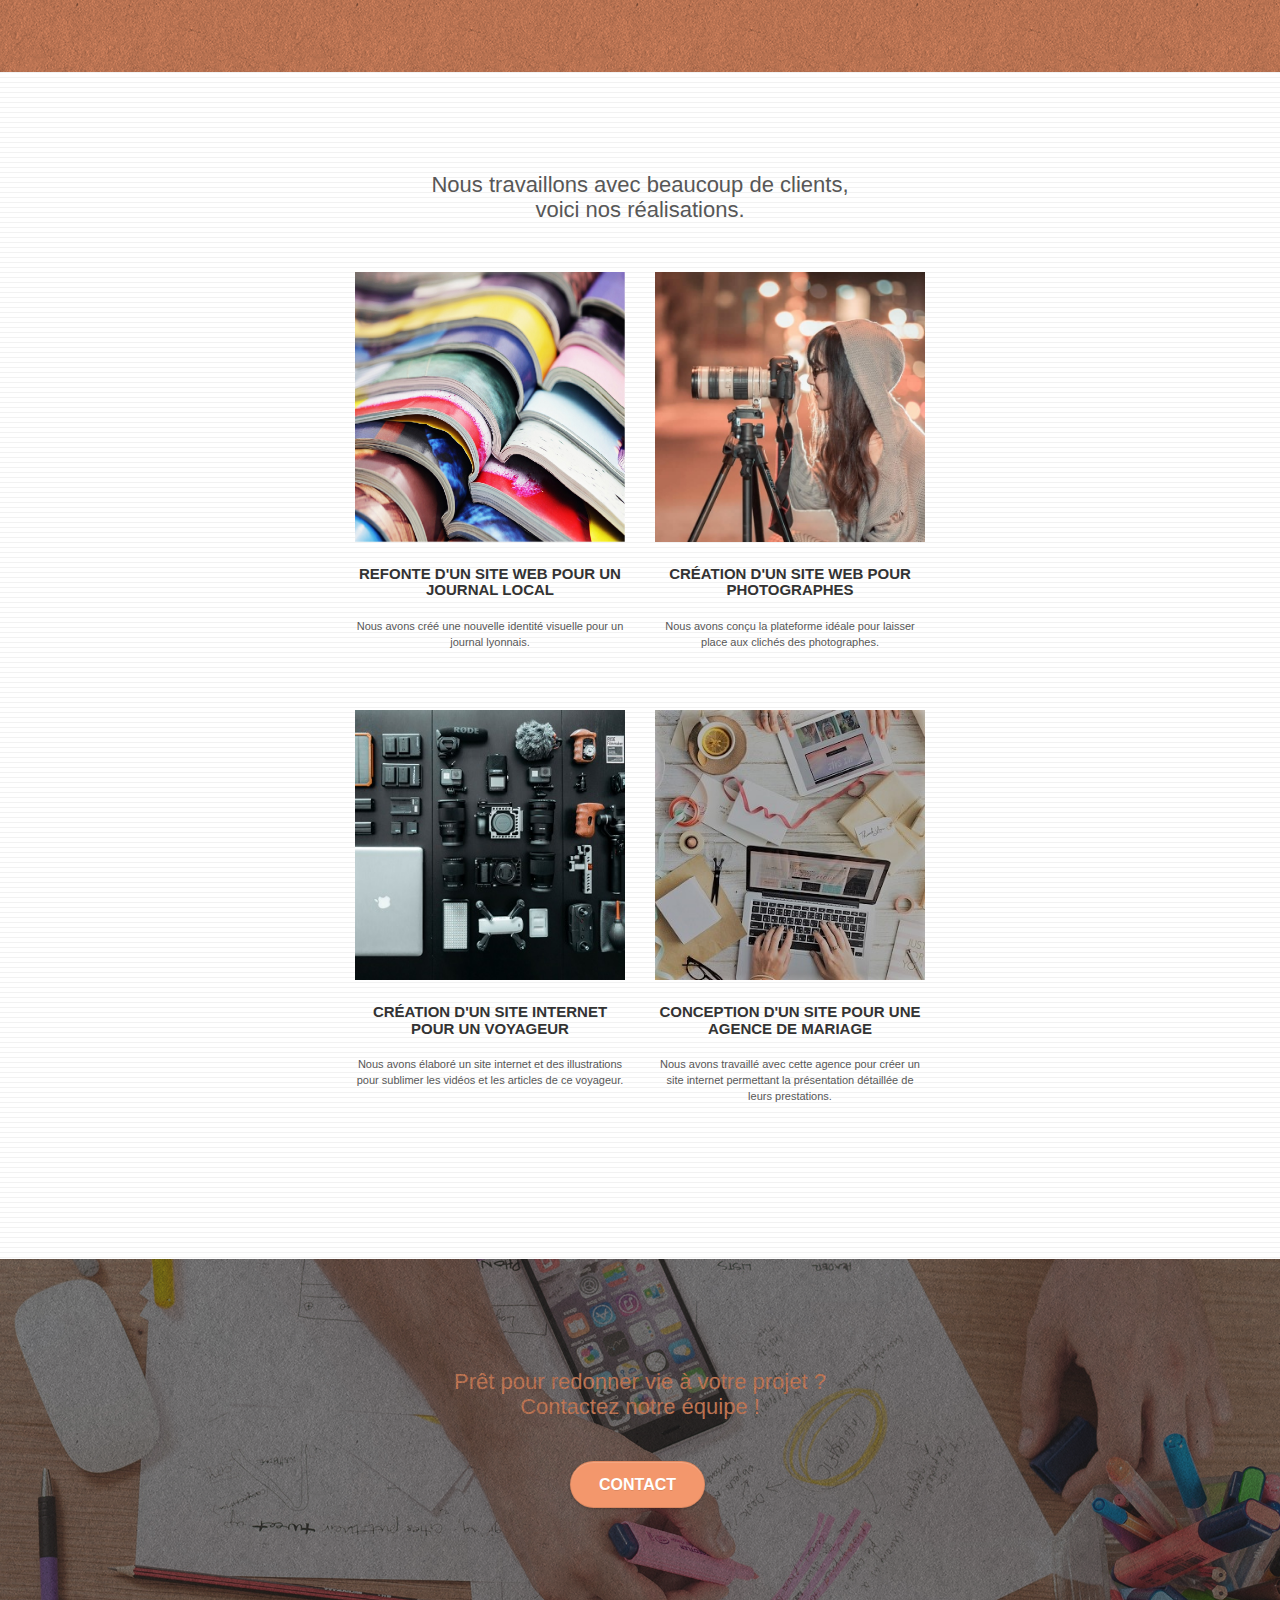
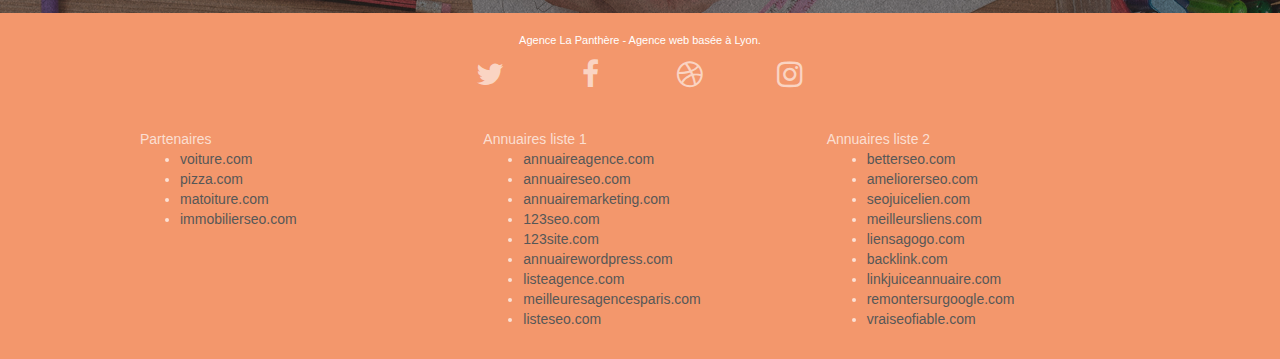
==== commit aad7c1d4: "INDEX - REPLACE img by h2" ====
--- a/index.html
+++ b/index.html
@@ -85,7 +85,7 @@
 	<div class="container bloc-md">
 		<div class="row">
 			<div class="col-sm-12 text-center">
-				<img alt="agence web, agence web paris, web design paris, stratégie web" src="img/title.png" />
+<h2>L'agence La Panthère est une agence de web design qui aide les entreprises à devenir attractives et visibles sur Internet.</h2>
 			</div>
 		</div>
 		<div class="row voffset-lg med-width-whitespace">
@@ -125,7 +125,7 @@
 		</div>
 		<div class="row voffset-lg voffset">
 			<div class="col-xs-12 col-md-8 col-md-offset-2 text-center">
-				<img alt="agence web, agence web paris, web design paris, stratégie web" src="img/citation.png" />
+				<p><i>"L'agence La Panthère est une excellente agence web ! Les web designers ont réussi à capturer l'essence de notre entreprise et à intégrer à notre site. Cela nous a aidé à doubler nos ventes en ligne à Lyon."</i><br><span>Maxime Guibard, PDG de À vos fourchettes</span></p>
 
 			</div>
 		</div>
@@ -155,7 +155,7 @@
 	<div class="container bloc-lg">
 		<div class="row">
 			<div class="col-sm-12 text-center">
-				<img alt="agence web, agence web paris, web design paris, stratégie web" src="img/title2.png" />
+<h2>Nous travaillons avec beaucoup de clients, voici nos réalisations.</h2>
 			</div>
 		</div>
 		<div class="row tight-width-whitespace portfolio-row">
--- a/style.css
+++ b/style.css
@@ -703,11 +703,14 @@
 .social {
     max-width: 400px;
     margin: auto auto auto auto;
+    display: flex;
+    flex-wrap: wrap;
+    justify-content: center;
 }
 
 h2 {
     font-size: 22px;
-    line-height: 1.4em;
+    line-height: 25px;
 }
 
 h3 {
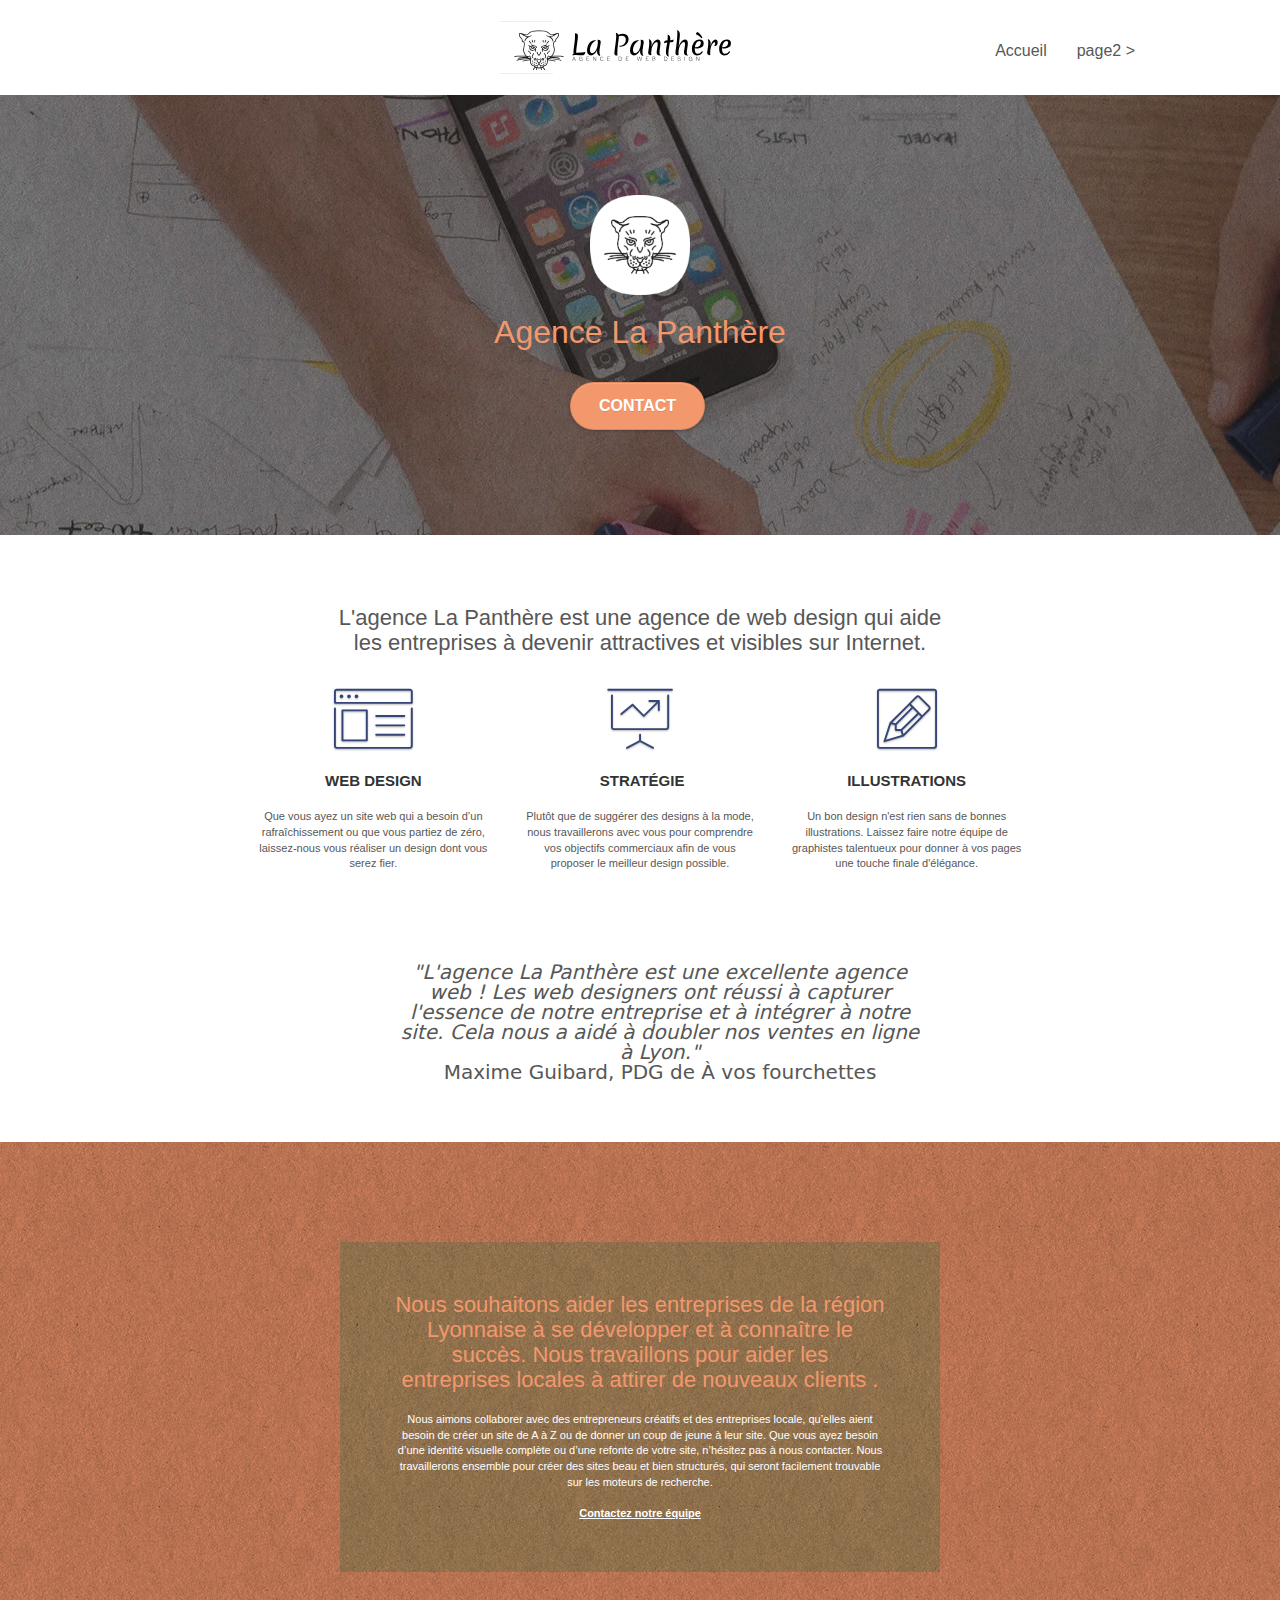
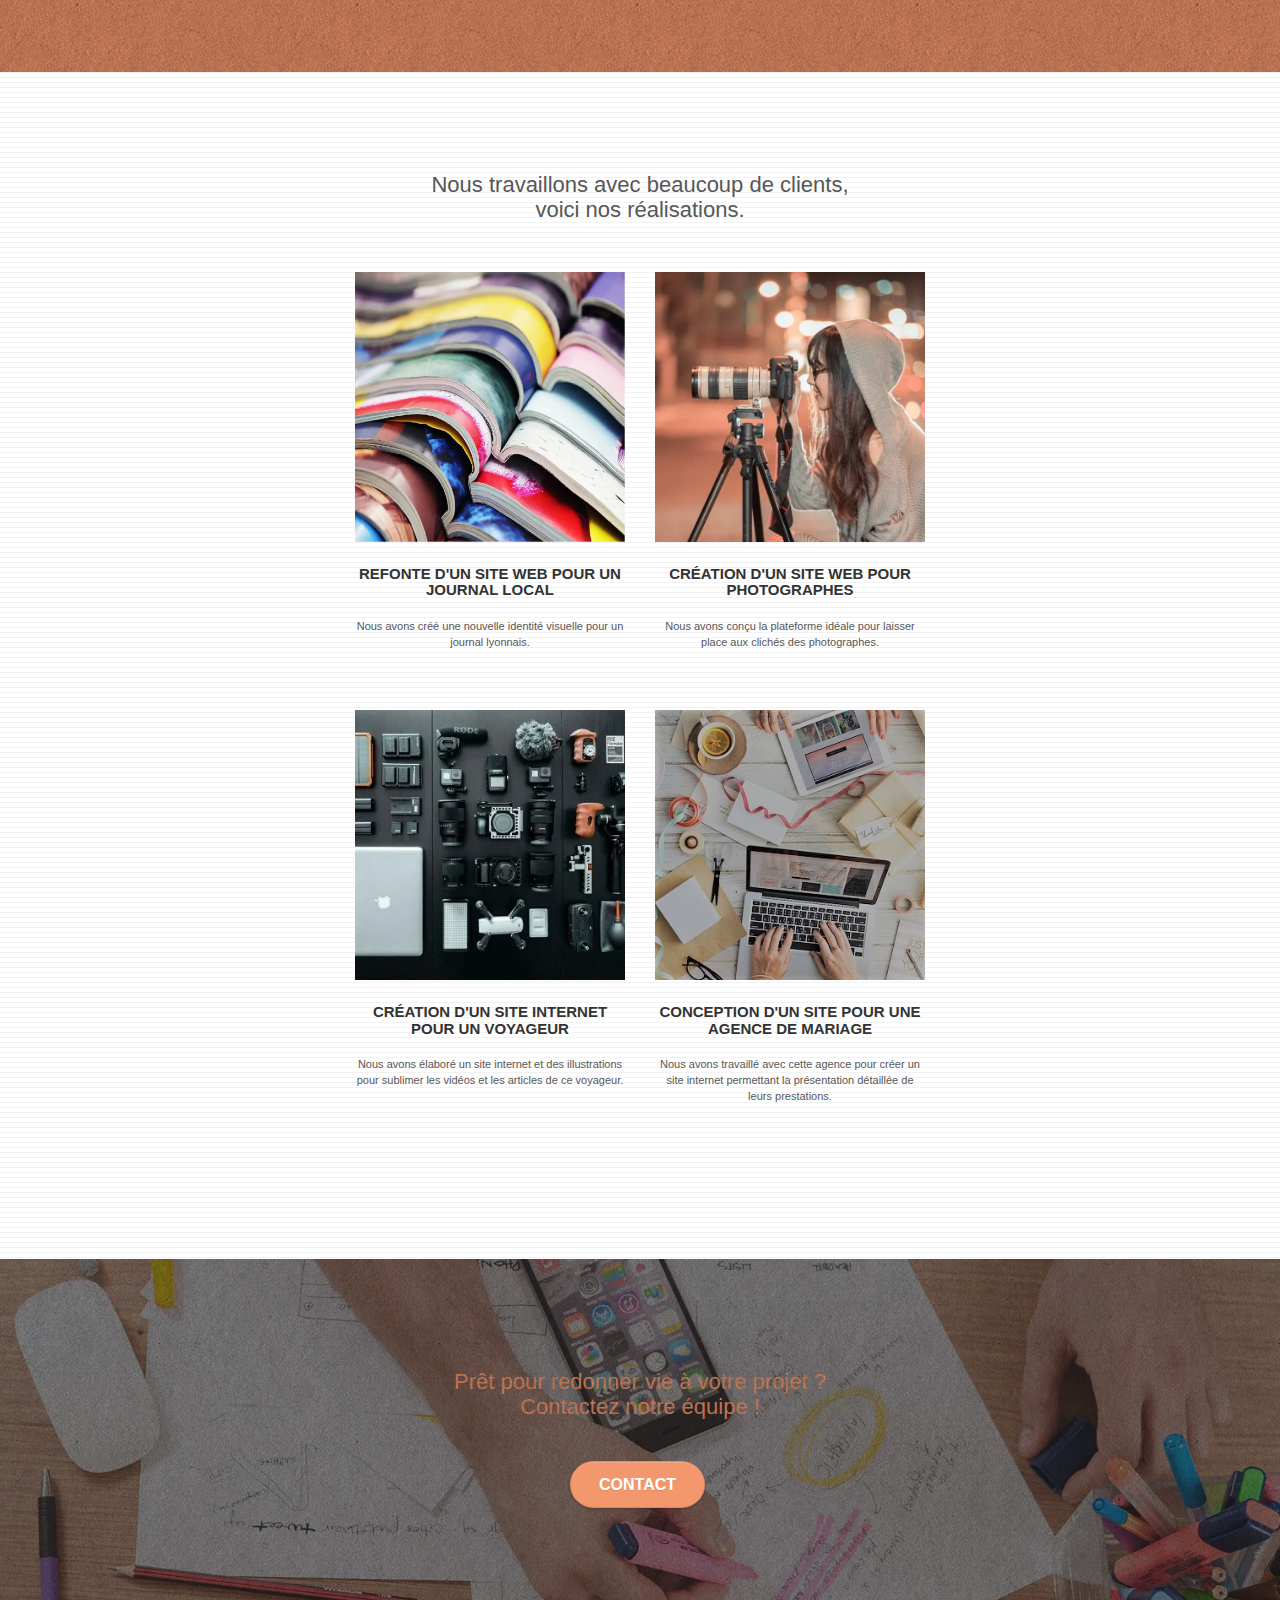
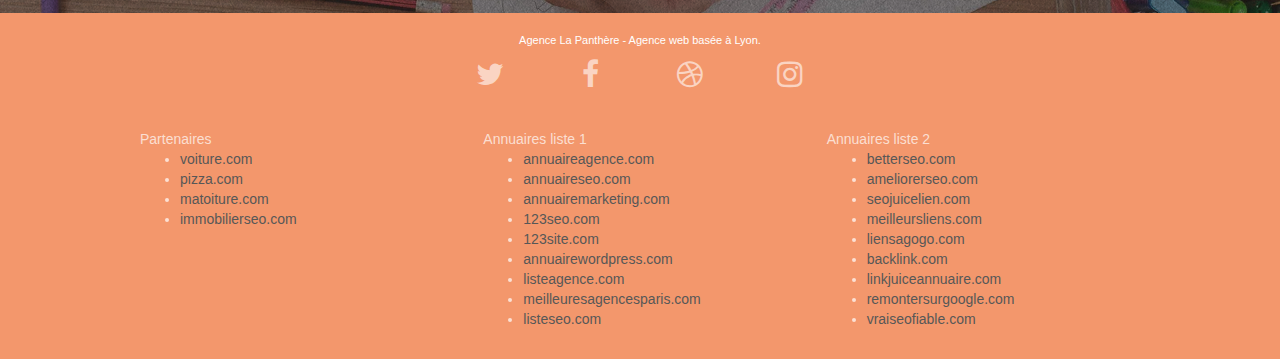
==== commit 9d9994df: "INDEX - FIX size imgs" ====
--- a/index.html
+++ b/index.html
@@ -160,7 +160,7 @@
 		</div>
 		<div class="row tight-width-whitespace portfolio-row">
 			<div class="col-sm-6">
-				<a href="#" data-lightbox="img/1.jpg" data-gallery-id="gallery-1" data-caption="Refonte d'un site web pour un journal local" data-frame="snapshot-lb"><img src="img/1.jpg" alt="paris web design logo agence web meilleure agence et refonte site web journal" class="img-responsive portfolio-thumb" /></a>
+				<a href="#" data-lightbox="img/1.webp" data-gallery-id="gallery-1" data-caption="Refonte d'un site web pour un journal local" data-frame="snapshot-lb"><img src="img/1.webp" alt="paris web design logo agence web meilleure agence et refonte site web journal" class="img-responsive portfolio-thumb" /></a>
 				<h3 class="mg-md text-center">
 					Refonte d'un site web pour un journal local
 				</h3>
@@ -169,7 +169,7 @@
 				</p>
 			</div>
 			<div class="col-sm-6">
-				<a href="#" data-lightbox="img/2.jpg" data-gallery-id="gallery-1" data-caption="Création d'un site web pour photographes" data-frame="snapshot-lb"><img src="img/2.jpg" class="img-responsive portfolio-thumb" alt="paris web design logo agence web meilleure agence, Création d'un site web pour photographes" /></a>
+				<a href="#" data-lightbox="img/2.webp" data-gallery-id="gallery-1" data-caption="Création d'un site web pour photographes" data-frame="snapshot-lb"><img src="img/2.webp" class="img-responsive portfolio-thumb" alt="paris web design logo agence web meilleure agence, Création d'un site web pour photographes" /></a>
 				<h3 class="mg-md text-center">
 					Création d'un site web pour photographes
 				</h3>
@@ -180,7 +180,7 @@
 		</div>
 		<div class="row tight-width-whitespace portfolio-row">
 			<div class="col-sm-6">
-				<a href="#" data-lightbox="img/3.bmp" data-gallery-id="gallery-1" data-caption="Création d'un site internet pour un voyageur" data-frame="snapshot-lb"><img src="img/3.bmp" class="img-responsive portfolio-thumb" alt="paris web design logo agence web meilleure agence, Création d'un site web pour voyageur"/></a>
+				<a href="#" data-lightbox="img/3.webp" data-gallery-id="gallery-1" data-caption="Création d'un site internet pour un voyageur" data-frame="snapshot-lb"><img src="img/3.webp" class="img-responsive portfolio-thumb" alt="paris web design logo agence web meilleure agence, Création d'un site web pour voyageur"/></a>
 				<h3 class="mg-md text-center">
 					Création d'un site internet pour un voyageur
 				</h3>
@@ -189,7 +189,7 @@
 				</p>
 			</div>
 			<div class="col-sm-6">
-				<a href="#" data-lightbox="img/4.bmp" data-gallery-id="gallery-1" data-caption="Conception d'un site pour une agence de mariage" data-frame="snapshot-lb"><img src="img/4.bmp" class="img-responsive portfolio-thumb" alt="paris web design logo agence web meilleure agence, Création d'un site web pour agence de mariage" /></a>
+				<a href="#" data-lightbox="img/4.webp" data-gallery-id="gallery-1" data-caption="Conception d'un site pour une agence de mariage" data-frame="snapshot-lb"><img src="img/4.webp" class="img-responsive portfolio-thumb" alt="paris web design logo agence web meilleure agence, Création d'un site web pour agence de mariage" /></a>
 				<h3 class="mg-md text-center">
 					Conception d'un site pour une agence de mariage
 				</h3>
--- a/style.css
+++ b/style.css
@@ -272,6 +272,39 @@
 .voffset-lg {
     margin-top: 80px;
 }
+.row {
+    margin-left: -15px;
+    display: flex;
+    flex-direction: row;
+    justify-content: center;
+}
+#bloc-5-cta .row:nth-child(1){
+    flex-direction: column;
+}
+.bloc-md .row{
+    display: flex;
+    justify-content: center;
+}
+.bloc-md p:nth-child(1){
+font-size: 20px;
+    width: 525px;
+    line-height: 20px;
+    font-family: system-ui;
+    font-weight: 400;
+    }
+
+.bloc-md p:nth-child(1) span{
+    font-weight: lighter;
+    font-family: system-ui;
+    }
+
+.col-sm-12.text-center:nth-child(1) {
+    width: 62%;
+}
+#bloc-4-portfolio h2 {
+    width: 76%;
+    margin: 0 auto;
+}
 
 .row-no-gutters {
     margin-right: 0;
@@ -822,11 +855,11 @@
 }
 
 .bg-banniere {
-    background-image: url("img/agence-la-panthere.jpg");
+    background-image: url("img/agence-la-panthere.webp");
 }
 
 .bg-presentation {
-    background-image: url("img/image-de-presentation.bmp");
+    background-image: url("img/image-de-presentation.webp");
 }
 
 @media (max-width: 1024px) {
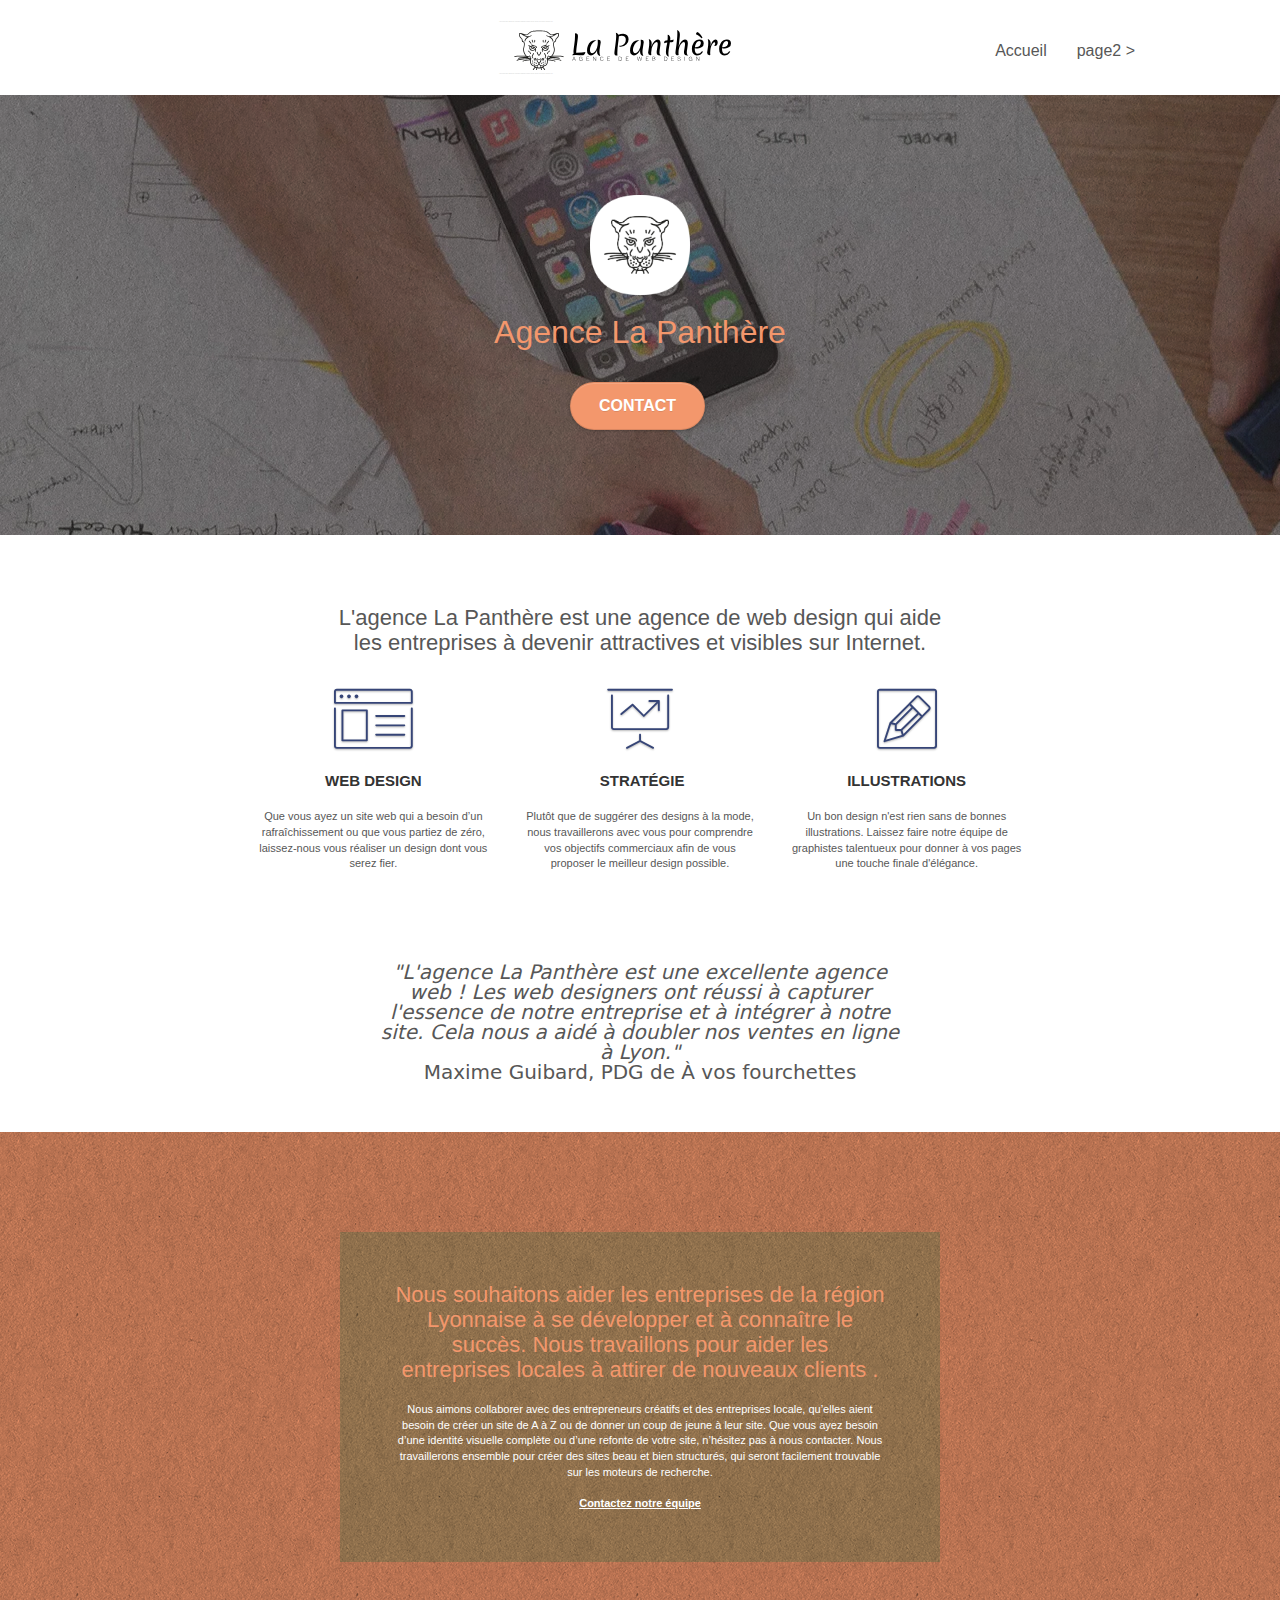
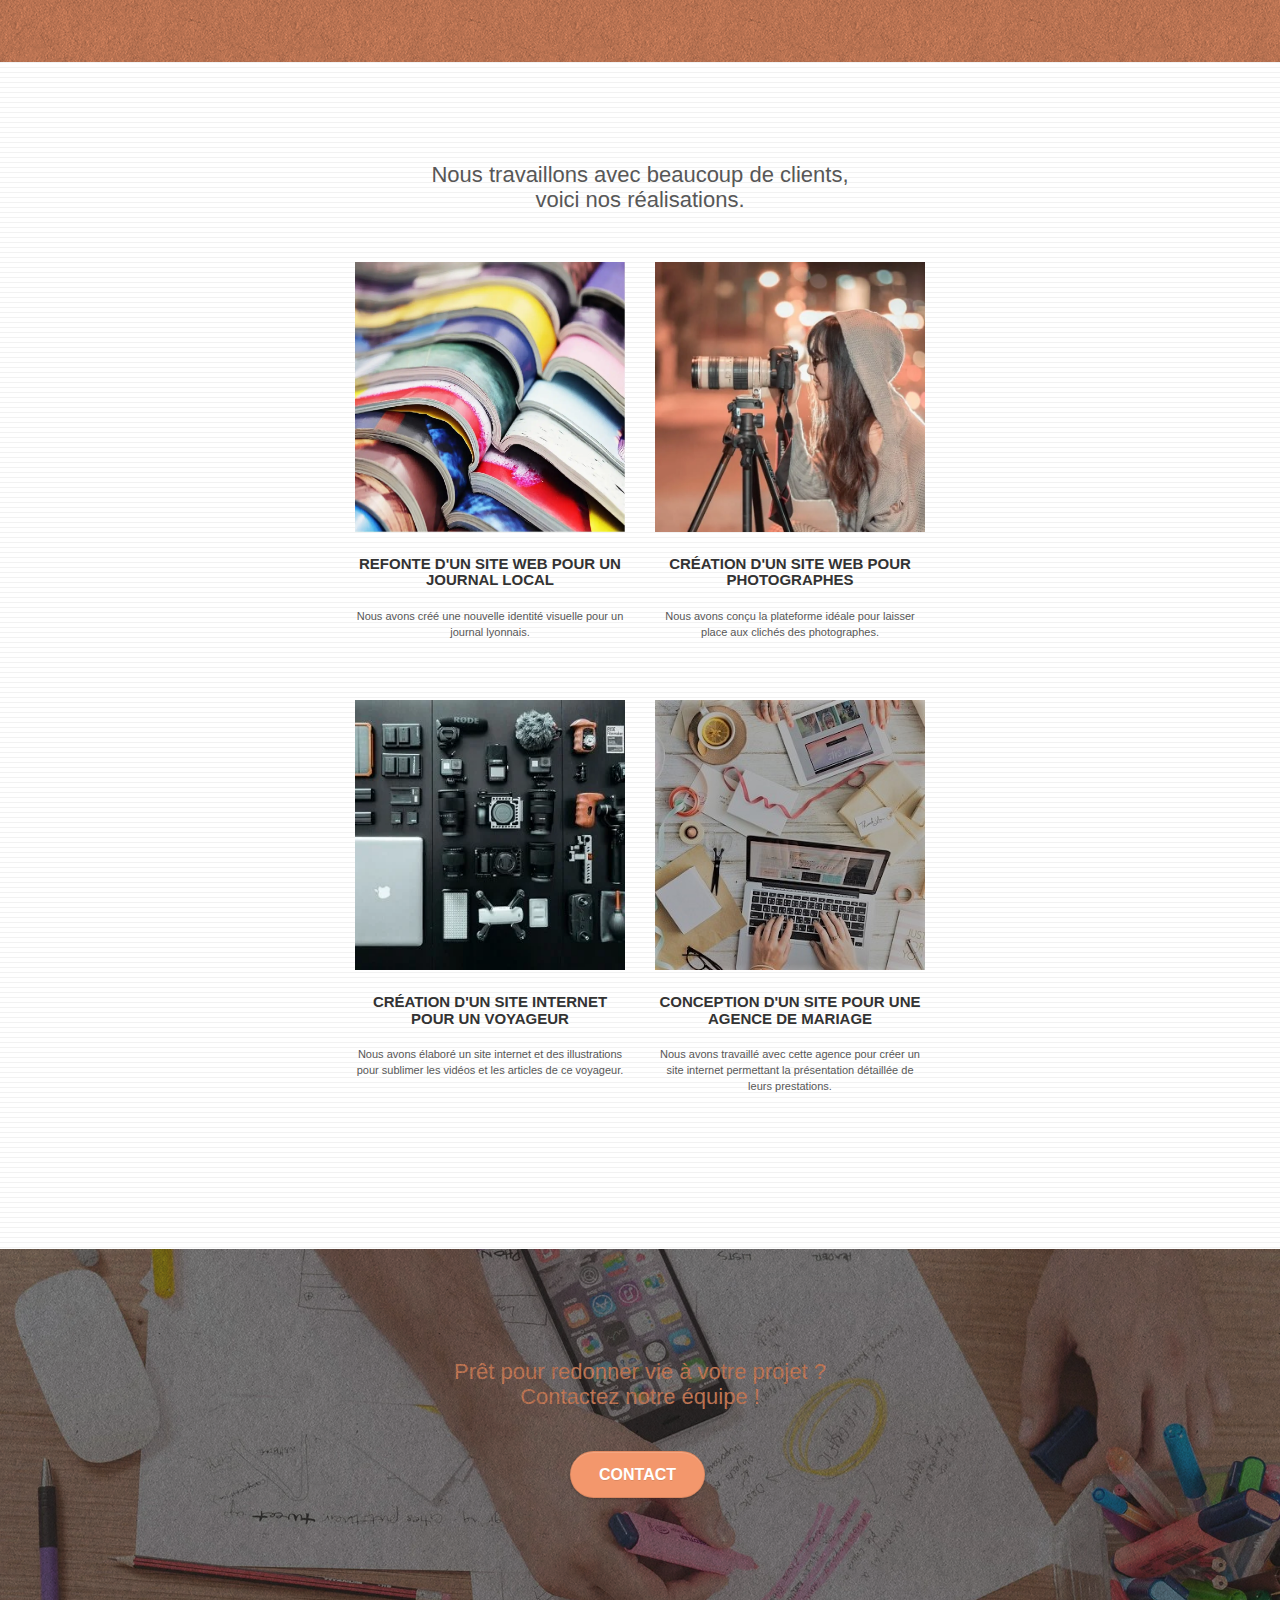
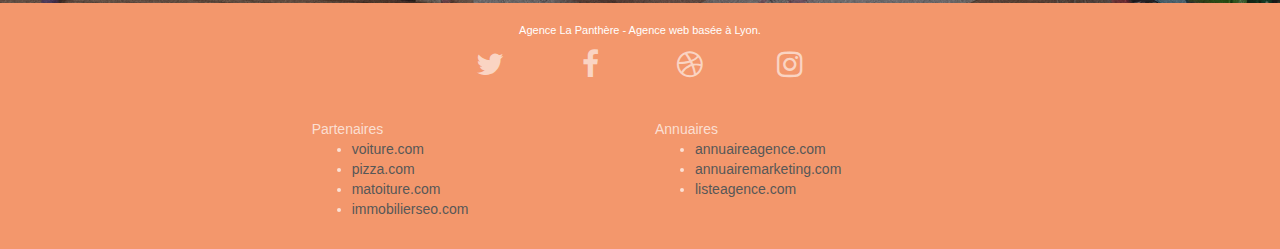
==== commit 9b12d310: "INDEX FIX responsive" ====
--- a/index.html
+++ b/index.html
@@ -11,13 +11,6 @@
 	<link rel="stylesheet" type="text/css" href="style.css">
 	<link rel="stylesheet" type="text/css" href="./css/font-awesome.css">
 	<link rel="stylesheet" type="text/css" href="./css/et-line.css">
-	
-    
-	<script src="./js/jquery-2.1.0.js"></script>
-	<script src="./js/bootstrap.js"></script>
-	<script src="./js/blocs.js"></script>
-	<script src="./js/jquery.touchSwipe.js" defer></script>
-	<script src="./js/gmaps.js"></script>
 
     <title>Agence web design Lyon - La Panthère</title>
 
@@ -250,7 +243,7 @@
 					</div>
 					<div class="keywords" style="color:#F3976C;">Agence web à paris, stratégie web, web design, illustrations, design de site web, site web, web, internet, site internet, site</div>
 				</div>
-				<div class="row">
+				<div class="row footer_links">
 					<div class="col-sm-4">
 						Partenaires
 						<ul>
@@ -261,31 +254,11 @@
 						</ul>		
 					</div>
 					<div class="col-sm-4">
-						Annuaires liste 1
+						Annuaires
 						<ul>
 							<li><a href="annuaireagence.com">annuaireagence.com</a></li>
-							<li><a href="annuaireseo.com">annuaireseo.com</a></li>
 							<li><a href="annuairemarketing.com">annuairemarketing.com</a></li>
-							<li><a href="123seoture.com">123seo.com</a></li>
-							<li><a href="123site.com">123site.com</a></li>
-							<li><a href="annuairewordpress.com">annuairewordpress.com</a></li>
 							<li><a href="listeagence.com">listeagence.com</a></li>
-							<li><a href="meilleuresagencesparis.com">meilleuresagencesparis.com</a></li>
-							<li><a href="listeseo.com">listeseo.com</a></li>
-						</ul>
-					</div>
-					<div class="col-sm-4">
-						Annuaires liste 2
-						<ul>
-							<li><a href="betterseo.com">betterseo.com</a></li>
-							<li><a href="ameliorerseo.com">ameliorerseo.com</a></li>
-							<li><a href="seojuicelien.com">seojuicelien.com</a></li>
-							<li><a href="meilleursliens.com">meilleursliens.com</a></li>
-							<li><a href="liensagogo.com">liensagogo.com</a></li>
-							<li><a href="backlink.com">backlink.com</a></li>
-							<li><a href="linkjuiceannuaire.com">linkjuiceannuaire.com</a></li>
-							<li><a href="remontersurgoogle.com">remontersurgoogle.com</a></li>
-							<li><a href="vraiseofiable.com">vraiseofiable.com</a></li>
 						</ul>
 					</div>
 				</div>
@@ -296,6 +269,11 @@
 </footer>
 <!-- Footer - bloc-8 END -->
 
+<script src="./js/jquery-2.1.0.js"></script>
+<script src="./js/bootstrap.js"></script>
+<script src="./js/blocs.js"></script>
+<script src="./js/jquery.touchSwipe.js" defer></script>
+<script src="./js/gmaps.js"></script>
 
 </body>
 </html>
--- a/style.css
+++ b/style.css
@@ -285,13 +285,27 @@
     display: flex;
     justify-content: center;
 }
+@media (max-width: 816px) {
+    .bloc-md .row{
+    flex-direction: column;
+    align-items: center;
+}
+}
+
 .bloc-md p:nth-child(1){
 font-size: 20px;
     width: 525px;
     line-height: 20px;
     font-family: system-ui;
     font-weight: 400;
-    }
+    margin: 0 auto;
+    }
+@media (max-width: 816px) {
+    .bloc-md p:nth-child(1){
+        font-size: 15px;
+width: 100%;
+    }
+}
 
 .bloc-md p:nth-child(1) span{
     font-weight: lighter;
@@ -300,6 +314,11 @@
 
 .col-sm-12.text-center:nth-child(1) {
     width: 62%;
+}
+@media (max-width: 816px) {
+    .col-sm-12.text-center:nth-child(1){
+width: 100%;
+    }
 }
 #bloc-4-portfolio h2 {
     width: 76%;
@@ -784,7 +803,13 @@
     margin-bottom: 44px;
     margin-top: 50px;
 }
-
+@media (max-width: 816px) {
+    .portfolio-row {
+        display: flex;
+        flex-direction: column;
+        align-items: center;
+    }
+}
 .avatar {
     box-shadow: 0px 4px 9px rgba(0, 0, 0, 0.3);
 }
@@ -948,6 +973,52 @@
     .navbar.row {
         margin-left: 0;
         margin-right: 0;
+        flex-direction: column;
+    }
+    .collapse.in {
+        display: block;
+    }
+    .navbar-collapse.in {
+        overflow-y: auto;
+        transition: all .3s ease-in-out;
+    }
+
+    @media (max-width: 816px) {
+        .navbar-header{
+            position: relative;
+            display: flex;
+            justify-content: center;
+            width: 100%;
+        }
+        .navbar-header .keywords{
+            display: none;
+        }
+        #nav-toggle {
+            position: absolute;
+            top: 0px;
+            right: 40px;
+        }
+        .black-background{
+            padding: 0;
+        }
+    }
+    @media (max-width: 444px) {
+        .navbar-header{
+            justify-content: flex-start ;
+        }
+    }
+    @media (max-width: 816px) {
+        .navbar-brand{
+            width: 60%;
+        }
+        .navbar-brand img{
+            width: 100%;
+        }
+        #nav-toggle {
+            position: absolute;
+            top: 0px;
+            right: 40px;
+        }
     }
     .site-navigation {
         position: inherit;
@@ -993,10 +1064,6 @@
         -webkit-box-shadow: none;
         box-shadow: none;
     }
-    .navbar-brand img {
-        max-height: 40px;
-        width: auto;
-    }
     .nav-invert .navbar-header {
         float: none;
         width: 100%;
@@ -1071,4 +1138,20 @@
     .bloc-mob-center-text {
         text-align: center;
     }
+}
+
+@media (max-width: 816px) {
+    .social {
+        justify-content: space-between;
+        margin-right: 10px;
+    }
+
+    .footer_links {
+        display: flex;
+        flex-direction: column;
+        align-items: center;
+    }
+    .footer_links .col-sm-4{
+        width: 115px;
+    }
 }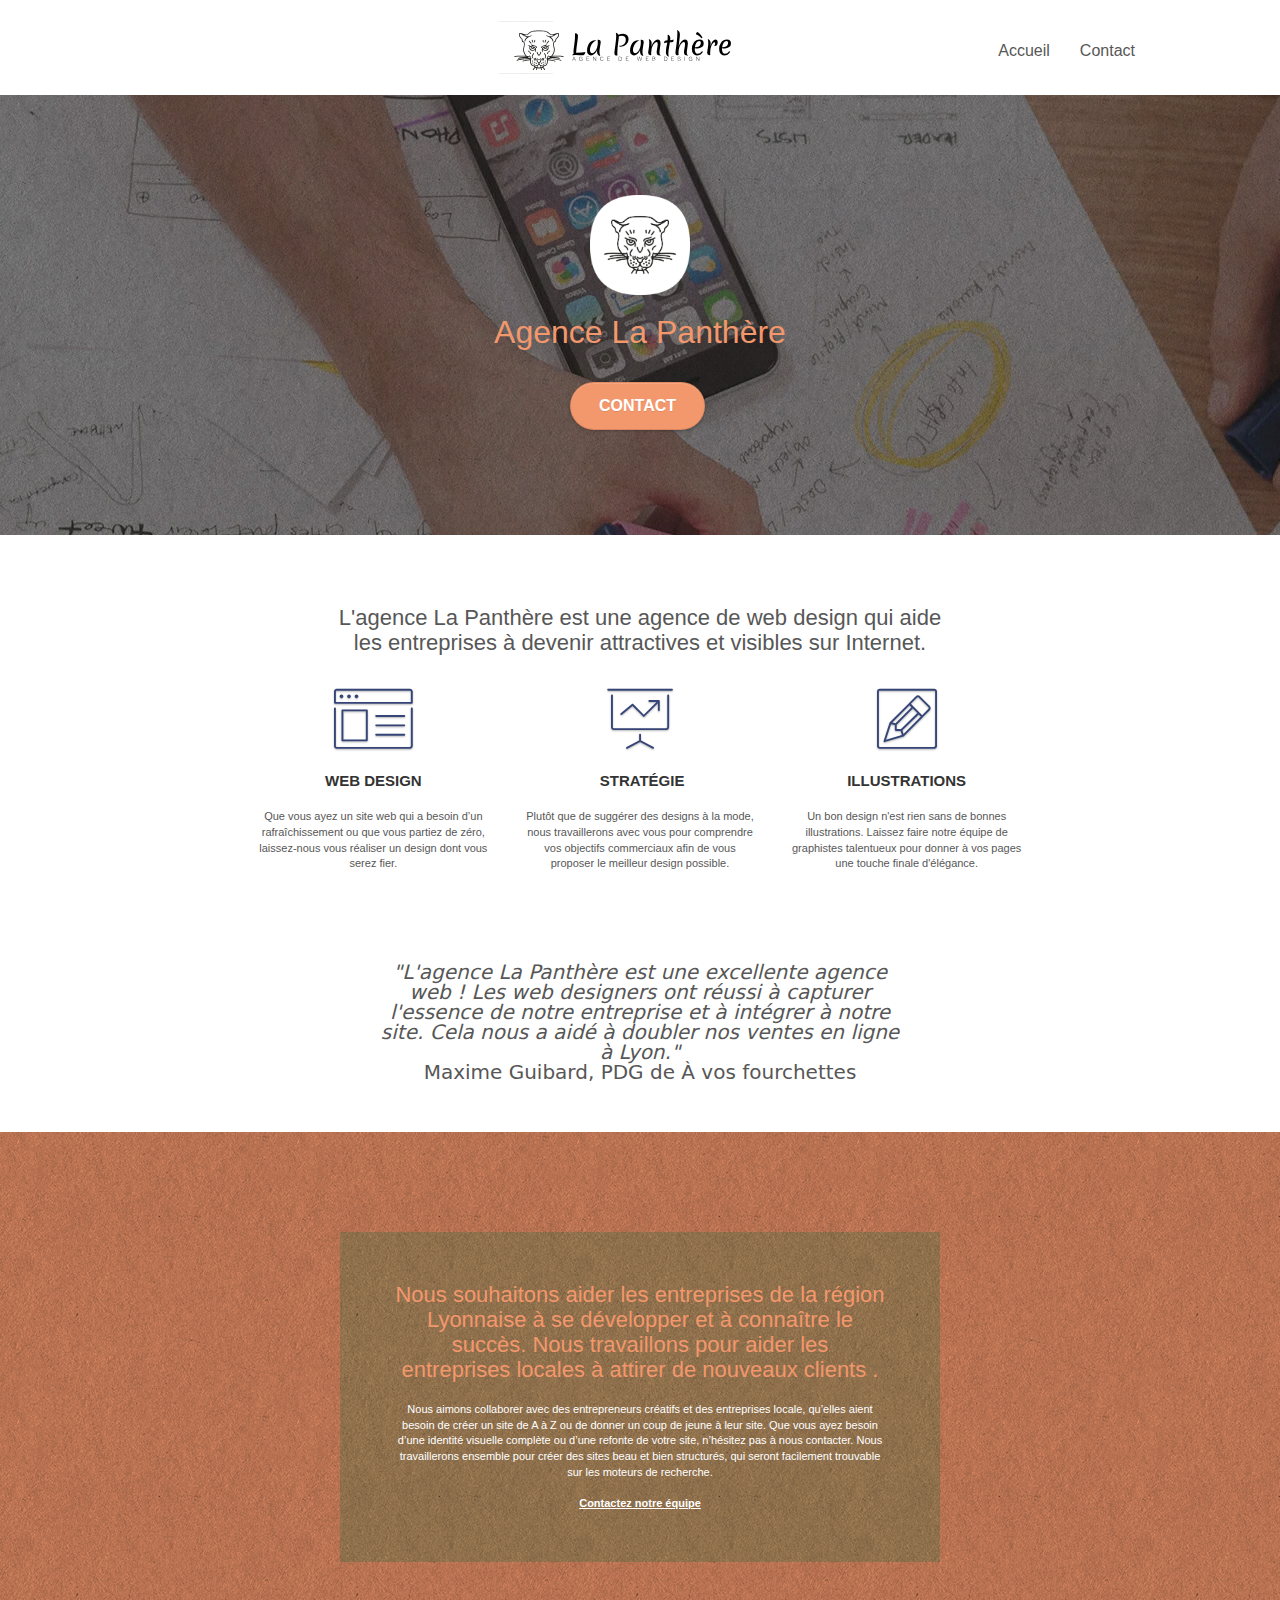
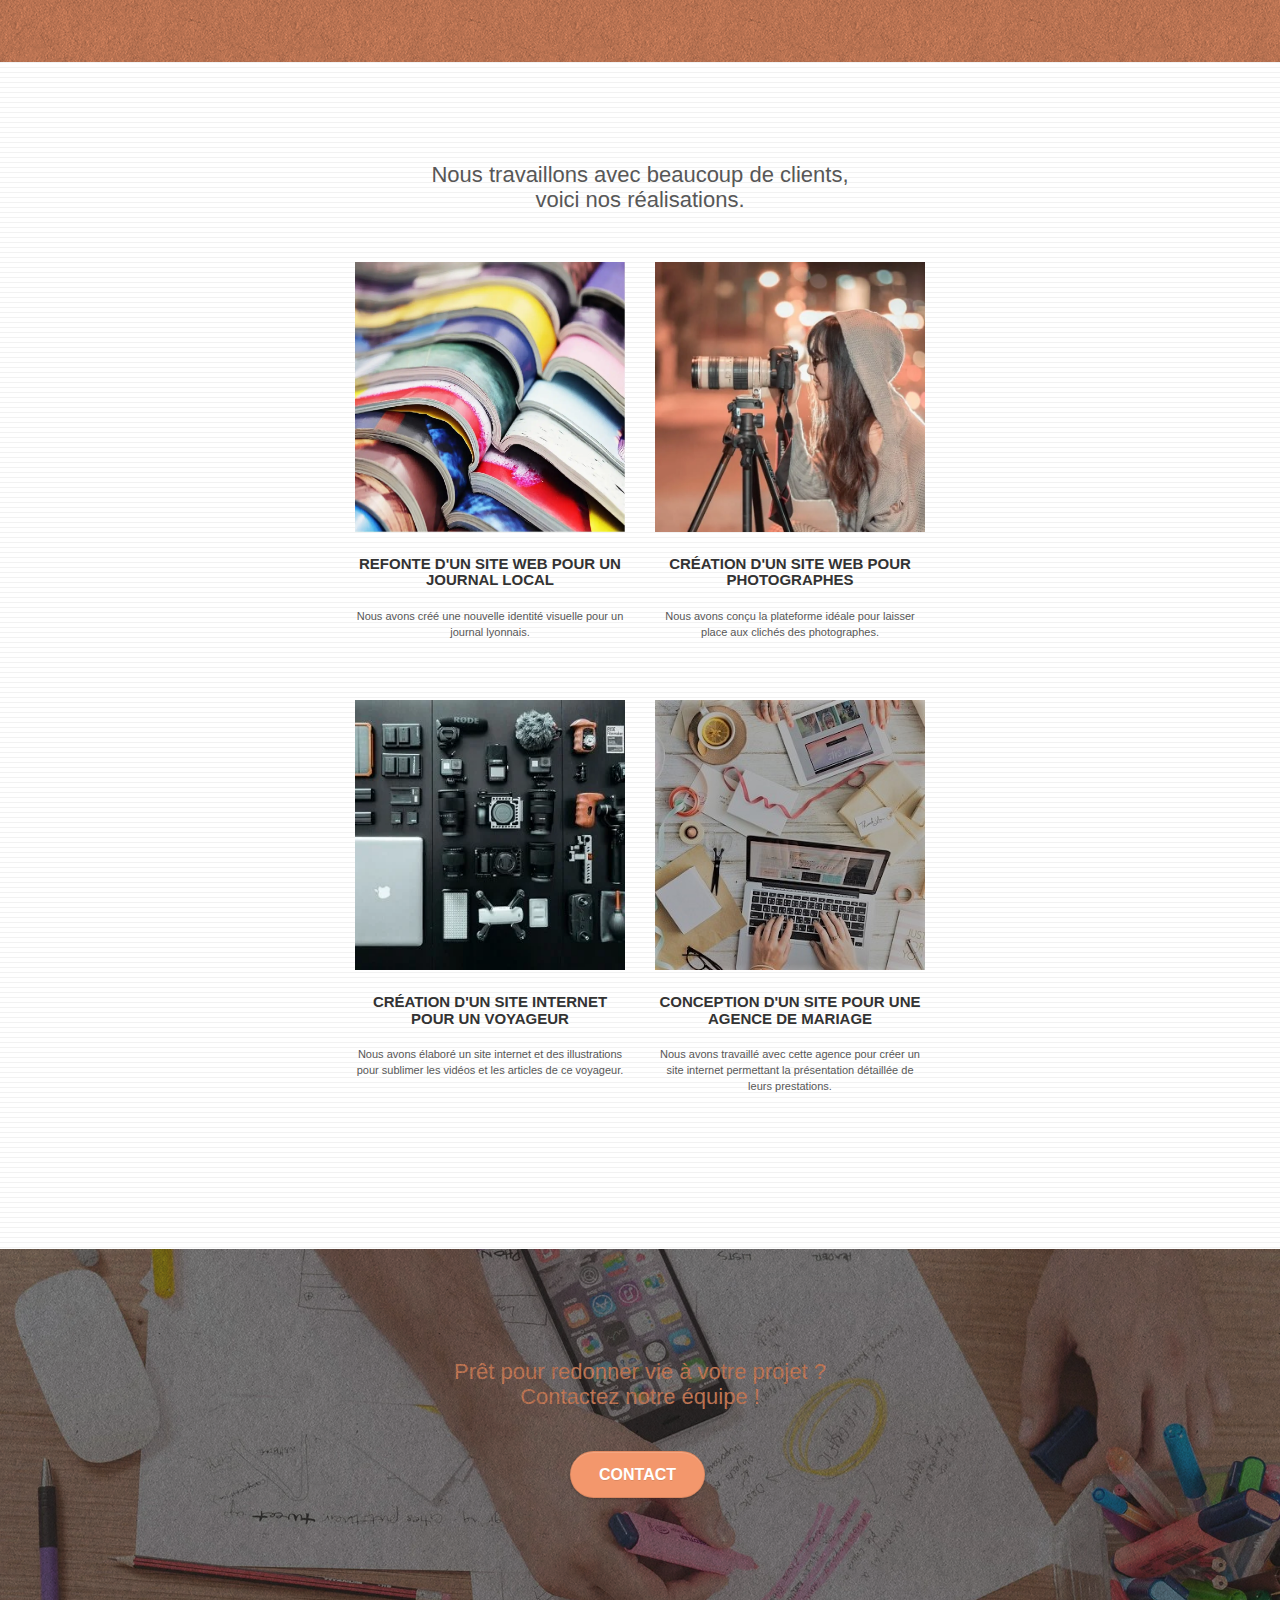
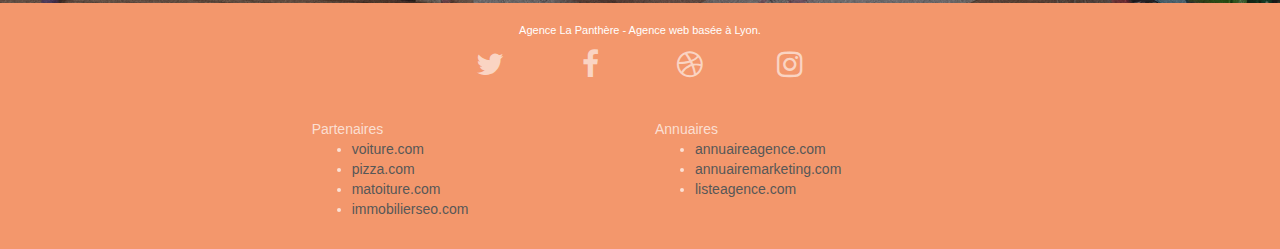
==== commit d92b3baf: "CONTACT - ADD title and description" ====
--- a/index.html
+++ b/index.html
@@ -44,7 +44,7 @@
 						<li>
 						</li>
 						<li>
-							<a href="page2.html">page2 &gt;</a>
+							<a href="contact.html">Contact</a>
 						</li>
 					</ul>
 				</div>
@@ -65,7 +65,7 @@
 						Agence La Panthère
 					</h1>
 					<div class="text-center">
-						<a href="page2.html" class="btn btn-lg btn-clean btn-rd cta-hero btn-atomic-tangerine" id="cta-hero">Contact</a>
+						<a href="contact.html" class="btn btn-lg btn-clean btn-rd cta-hero btn-atomic-tangerine" id="cta-hero">Contact</a>
 					</div>
 			</div>
 		</div>
@@ -135,7 +135,7 @@
 					Nous souhaitons aider les entreprises de la région Lyonnaise à se développer et à connaître le succès. Nous travaillons pour aider les entreprises locales à attirer de nouveaux clients .<br>
 				</h2>
 				<p class="text-center white">
-					Nous aimons collaborer avec des entrepreneurs créatifs et des entreprises locale, qu’elles aient besoin de créer un site de A à Z ou de donner un coup de jeune à leur site. Que vous ayez besoin d’une identité visuelle complète ou d’une refonte de votre site, n’hésitez pas à nous contacter. Nous travaillerons ensemble pour créer des sites beau et bien structurés, qui seront facilement trouvable sur les moteurs de recherche. <br><br><a class="ltc-white bold-link" href="page2.html">Contactez notre équipe</a><br>
+					Nous aimons collaborer avec des entrepreneurs créatifs et des entreprises locale, qu’elles aient besoin de créer un site de A à Z ou de donner un coup de jeune à leur site. Que vous ayez besoin d’une identité visuelle complète ou d’une refonte de votre site, n’hésitez pas à nous contacter. Nous travaillerons ensemble pour créer des sites beau et bien structurés, qui seront facilement trouvable sur les moteurs de recherche. <br><br><a class="ltc-white bold-link" href="contact.html">Contactez notre équipe</a><br>
 				</p>
 			</div>
 		</div>
@@ -203,7 +203,7 @@
 				Prêt pour redonner vie à votre projet ?<br>Contactez notre équipe !
 			</h2>
 			<div class="col-sm-12 text-center">
-				<a href="page2.html" class="btn btn-atomic-tangerine btn-clean btn-rd btn-lg cta-hero">Contact</a>
+				<a href="contact.html" class="btn btn-atomic-tangerine btn-clean btn-rd btn-lg cta-hero">Contact</a>
 			</div>
 		</div>
 	</div>
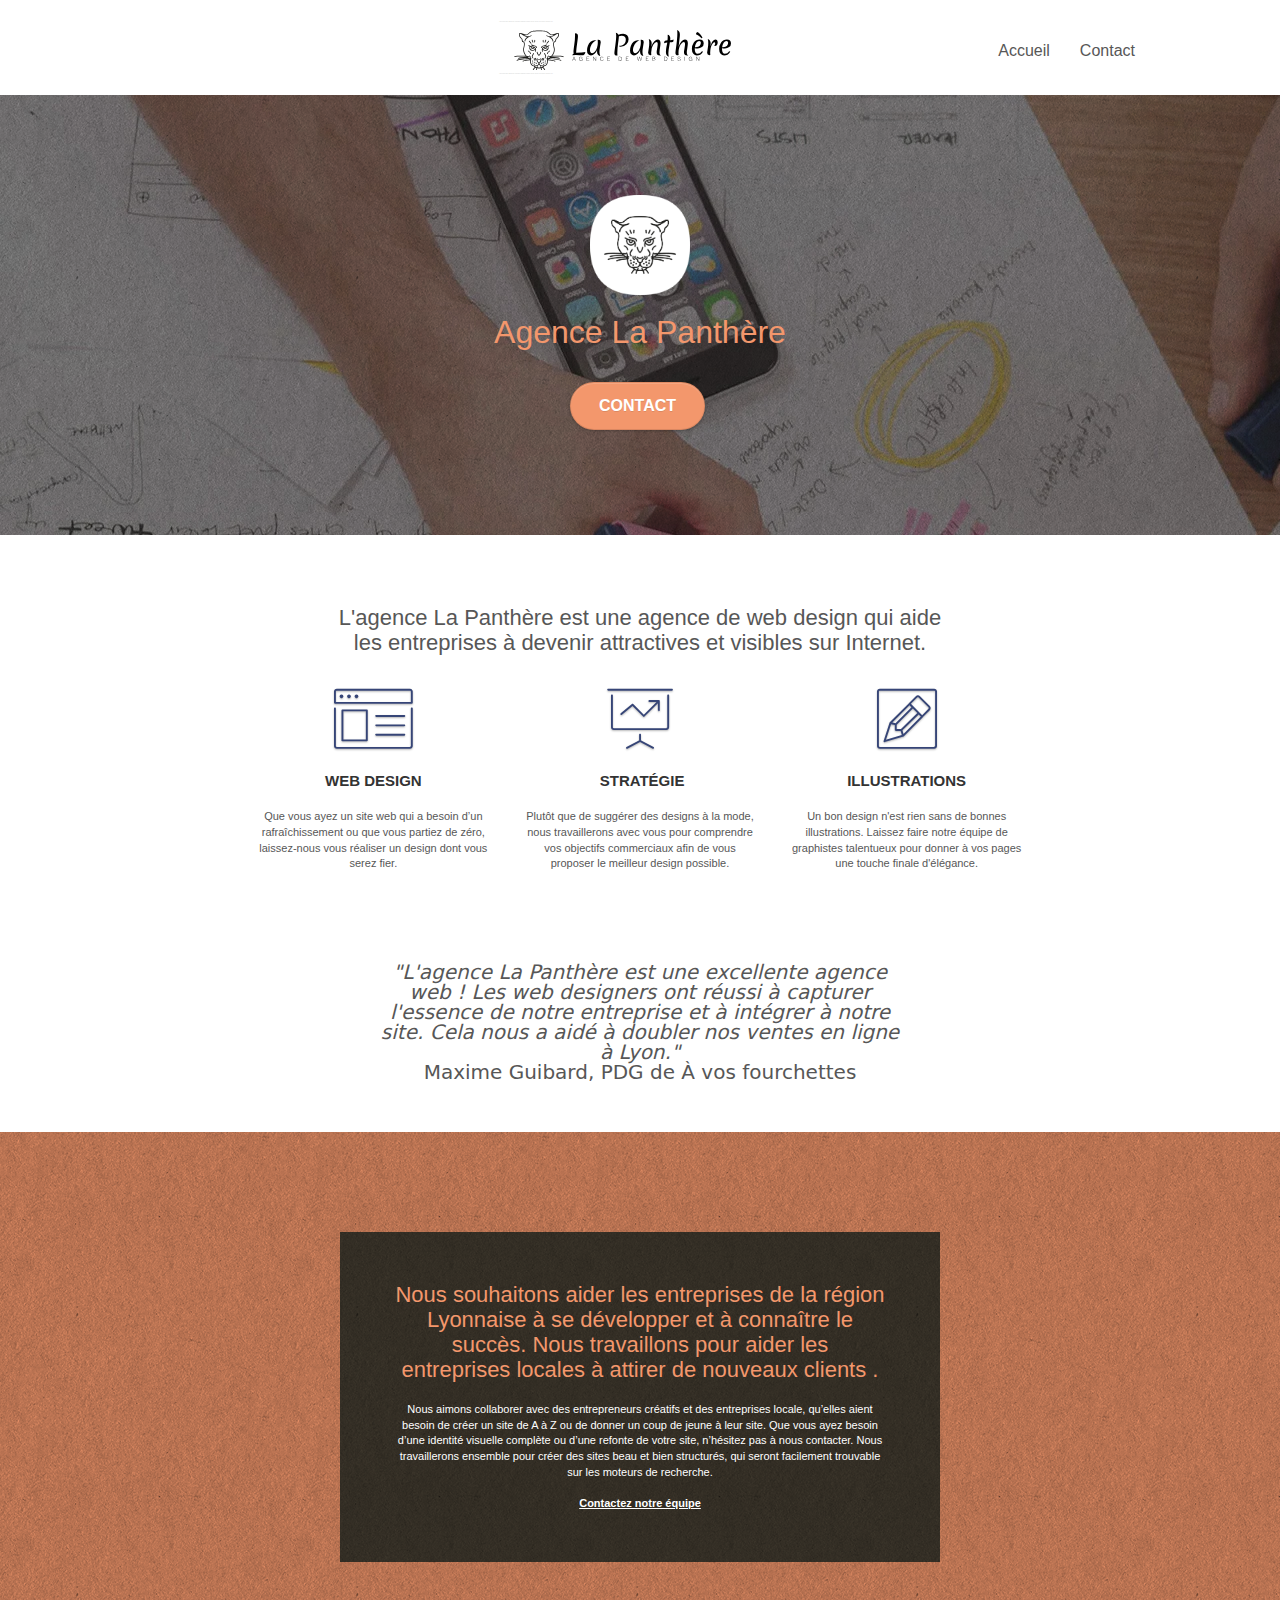
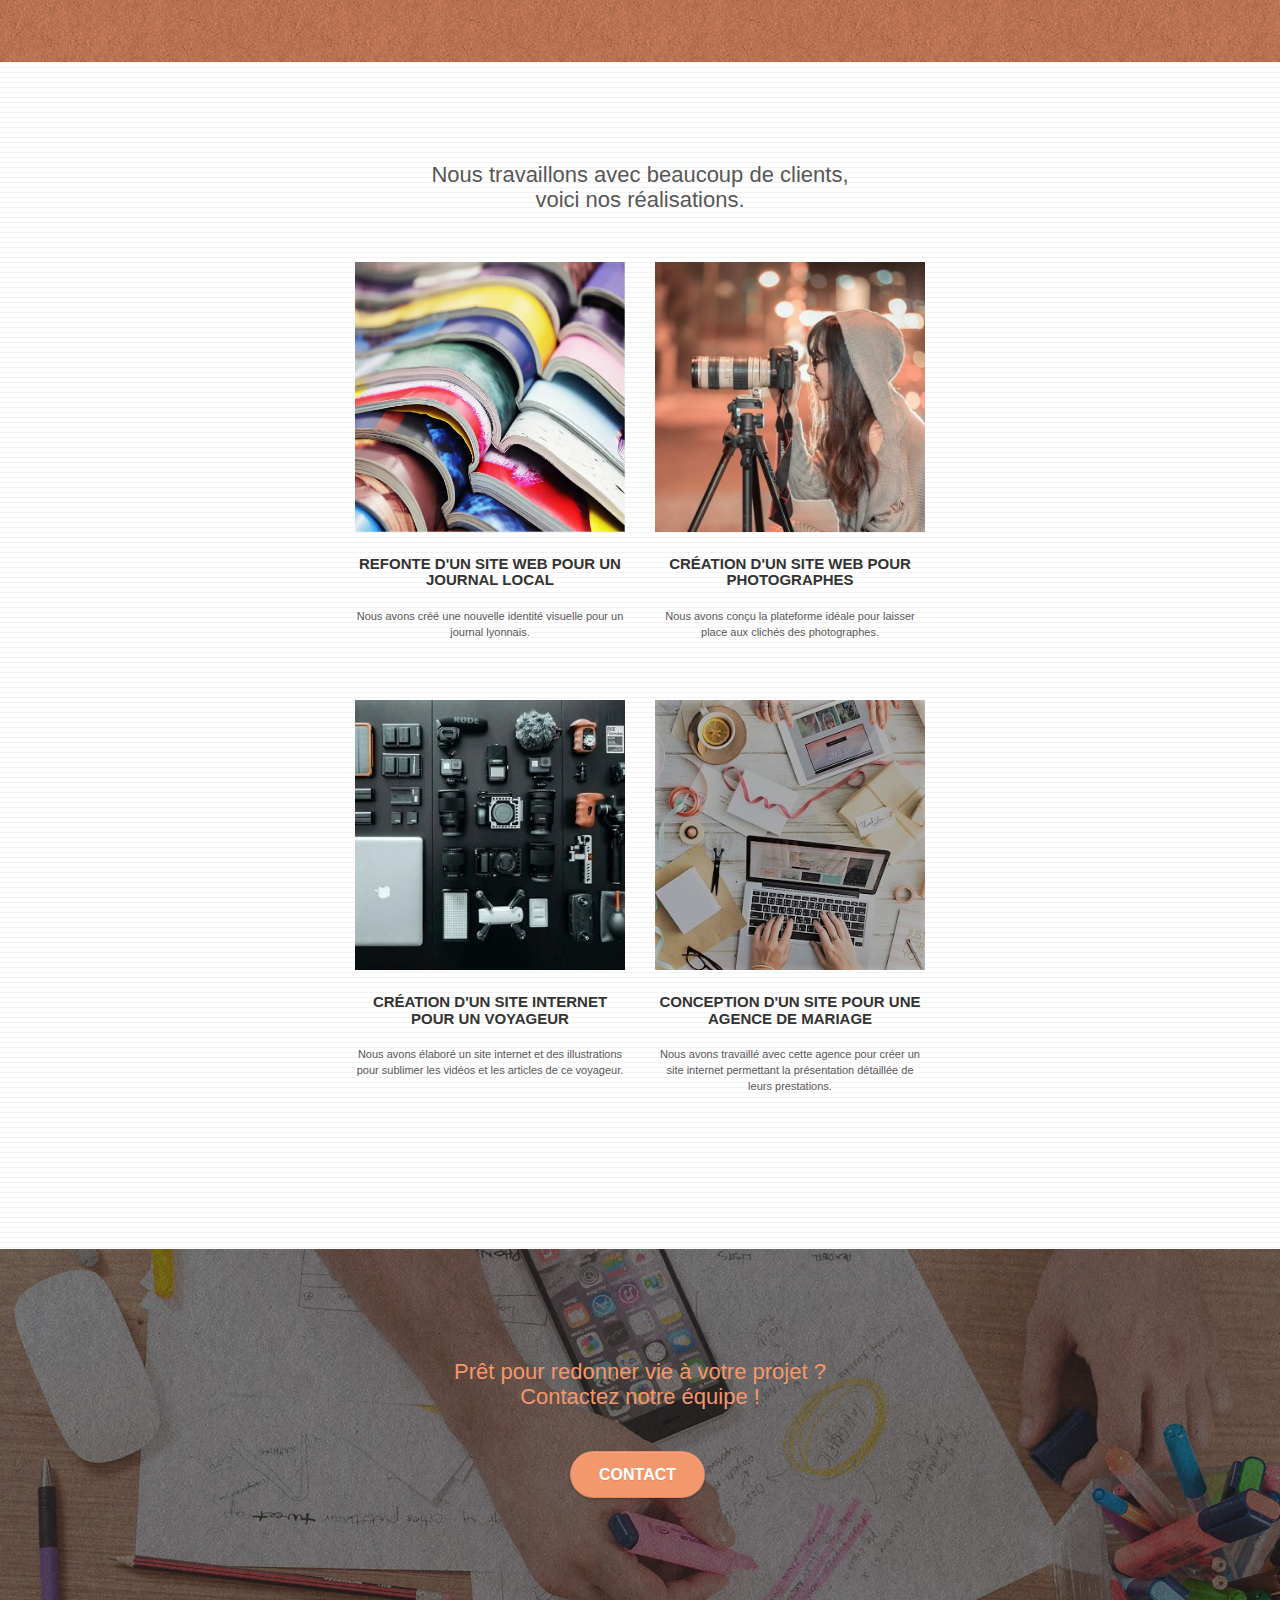
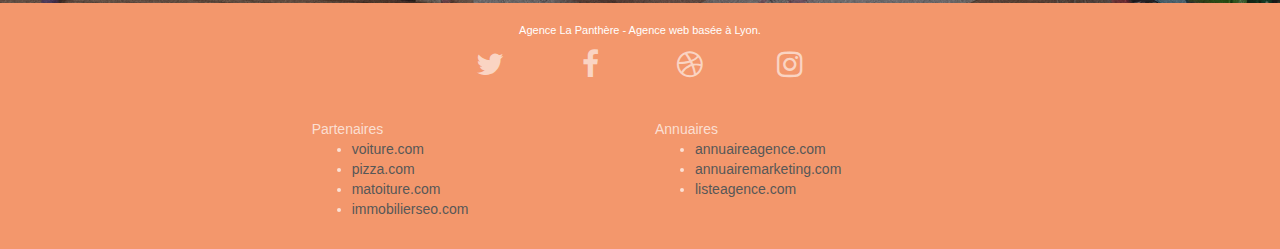
==== commit 007ebf82: "FIX W3C html & css" ====
--- a/index.html
+++ b/index.html
@@ -1,5 +1,5 @@
 <!doctype html>
-<html lang="Default">
+<html lang="fr">
 <head>
     <meta charset="utf-8">
     <meta name="keywords" content="seo, google, site web, site internet, agence design paris, agence design, agence design,agence design,agence design,agence design,agence design,agence design,agence design,agence design">
--- a/style.css
+++ b/style.css
@@ -710,7 +710,6 @@
 .container {
     max-width: 1000px;
 }
-
 .hero-bloc-text {
     font-size: 38px;
 }
@@ -815,7 +814,7 @@
 }
 
 .black-background {
-    background-color: rgba(165, 147, 99, 0.7);
+    background-color: #443D31;
     padding: 40px 40px 40px 40px;
 }
 
@@ -838,6 +837,10 @@
 
 .tc-white {
     color: #F3976C!important;
+    z-index: 999;
+}
+.container_contact .col-sm-12 .text-center {
+    color: black!important;
 }
 
 .btn-atomic-tangerine {
@@ -910,13 +913,13 @@
     }
 }
 
-@media only screen and (min-device-width: 768px) and (max-device-width: 1024px) and (orientation: landscape) {
+@media only screen and (min-width: 768px) and (max-width: 1024px) and (orientation: landscape) {
     .b-parallax {
         background-attachment: scroll;
     }
 }
 
-@media only screen and (min-device-width: 1024px) and (max-device-width: 1366px) and (-webkit-min-device-pixel-ratio: 1.5) {
+@media only screen and (min-width: 1024px) and (max-width: 1366px) and (-webkit-min-device-pixel-ratio: 1.5) {
     .b-parallax {
         background-attachment: scroll;
     }
@@ -932,10 +935,6 @@
     #hero-bloc {
         overflow-x: hidden;
         position: relative;
-    }
-    .bloc {
-        padding-left: constant(safe-area-inset-left);
-        padding-right: constant(safe-area-inset-right);
     }
     .bloc-group,
     .bloc-group .bloc {
@@ -945,8 +944,6 @@
     .bloc-fill-screen .fill-bloc-top-edge,
     .bloc-fill-screen .fill-bloc-bottom-edge {
         padding: 0 20px;
-        padding-left: constant(safe-area-inset-left);
-        padding-right: constant(safe-area-inset-right);
     }
 }
 
@@ -1154,4 +1151,25 @@
     .footer_links .col-sm-4{
         width: 115px;
     }
-}+}
+
+@media (max-width: 767px) {
+    .container.container_contact{
+        max-width: unset;
+    }
+    .container_contact .row {
+        flex-direction: column;
+        align-items: center;
+    }
+    .form-group{
+        display: flex;
+    flex-direction: column;
+    width: 100%;
+    }
+    .form-control{
+        width: 100%;
+    }
+    .container_contact .row .col-sm-6{
+        width: 80%;
+    }
+}
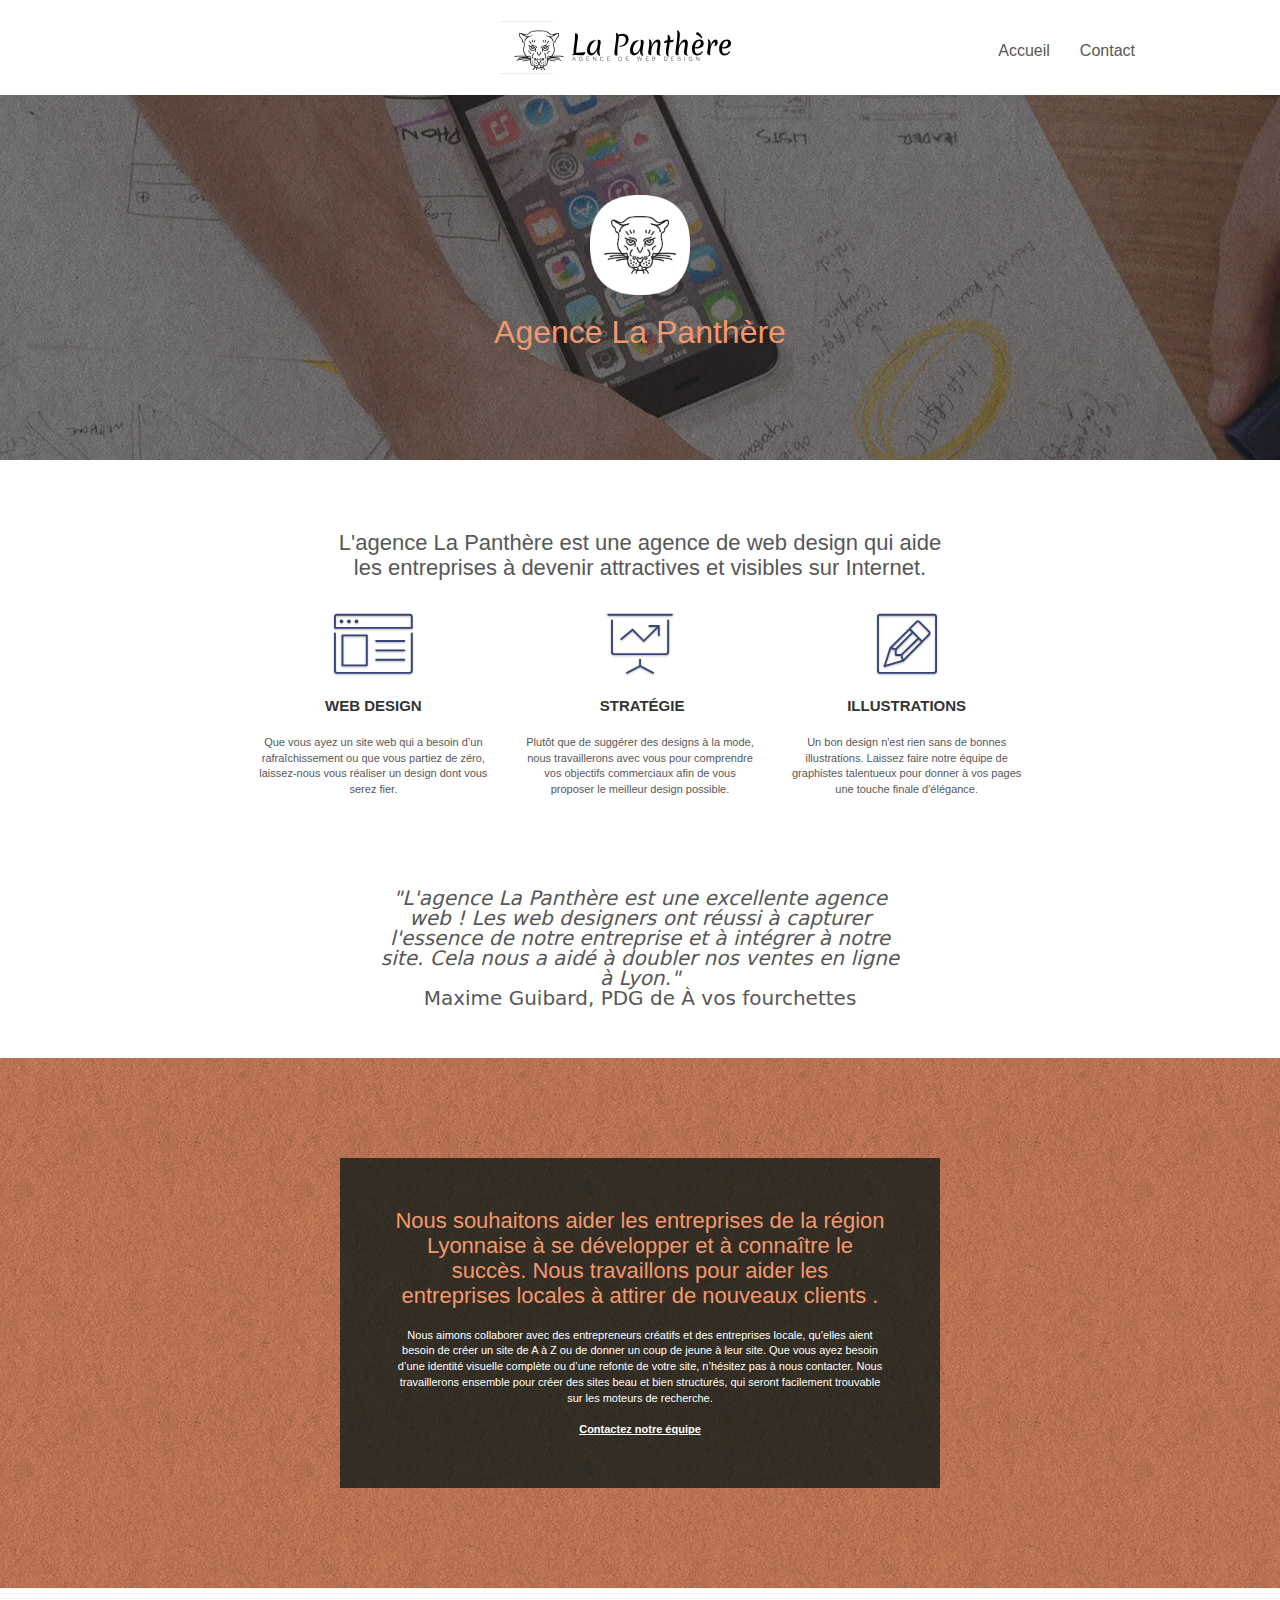
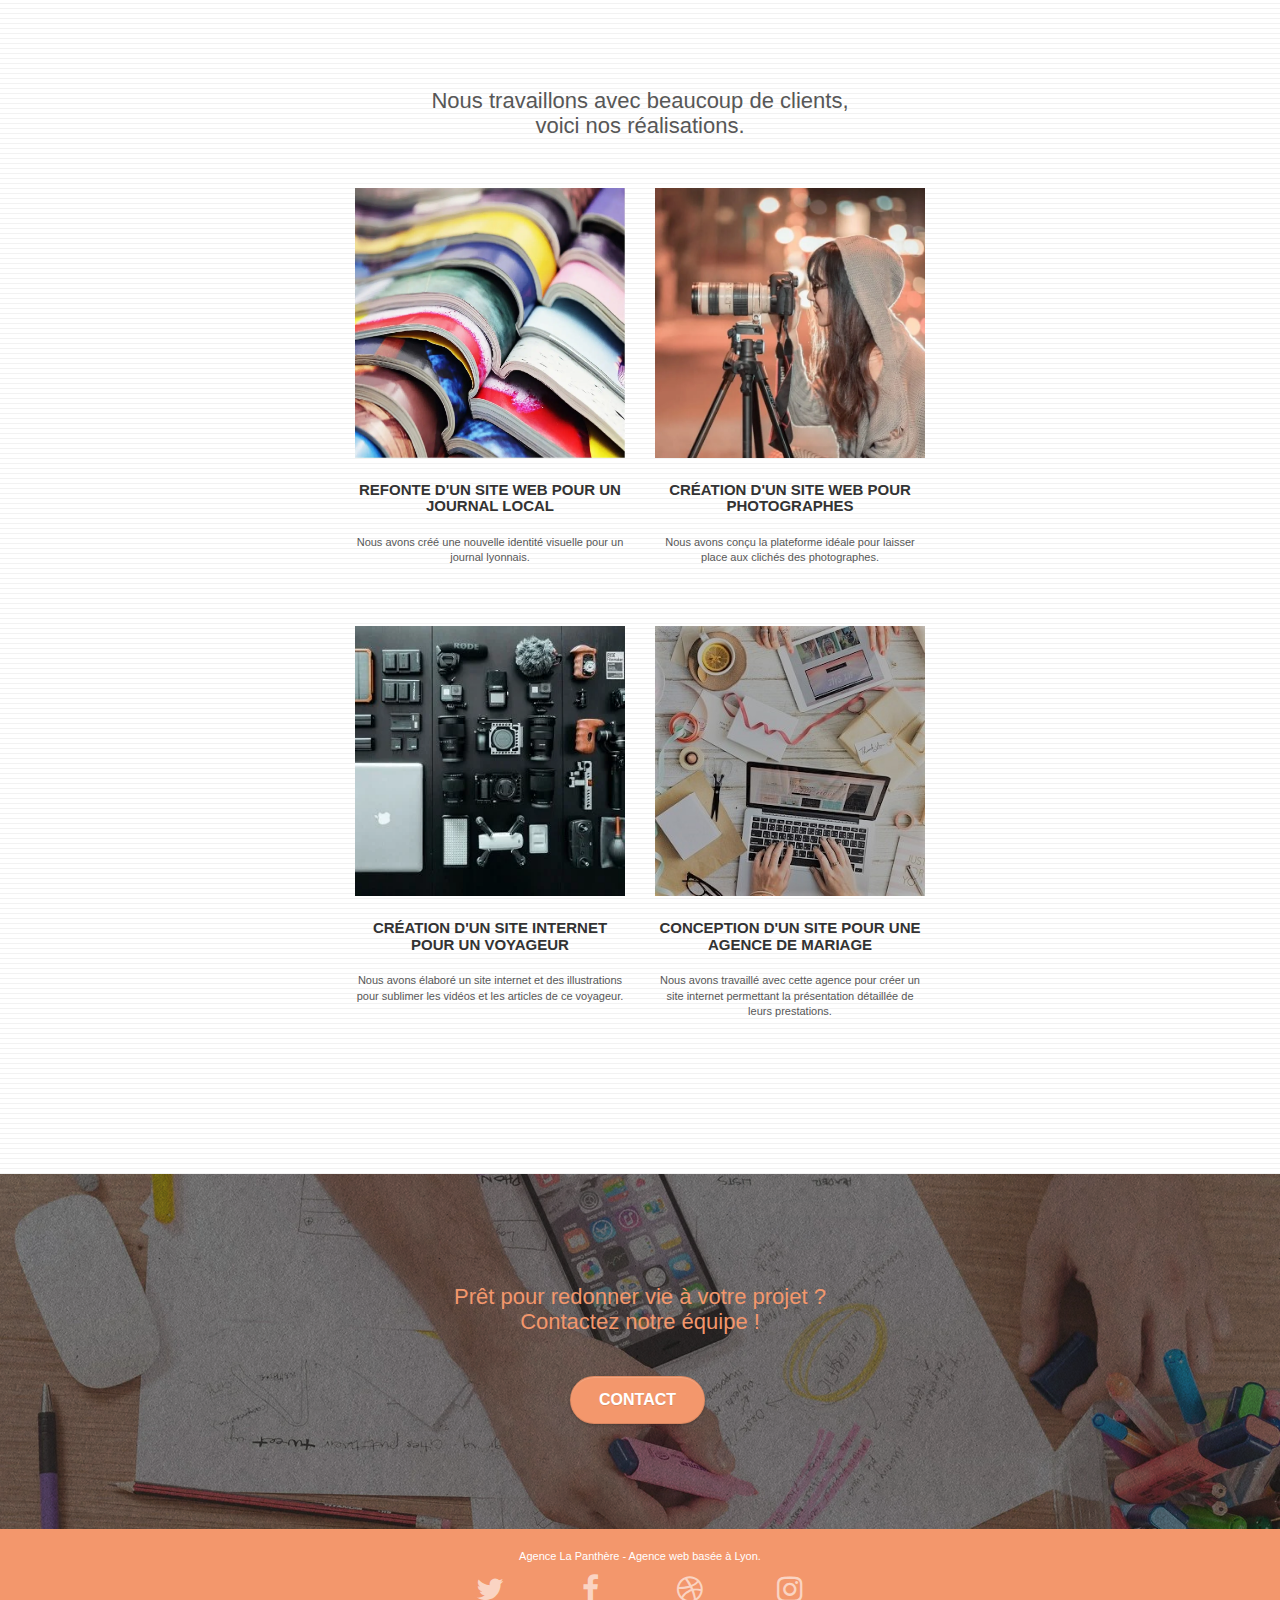
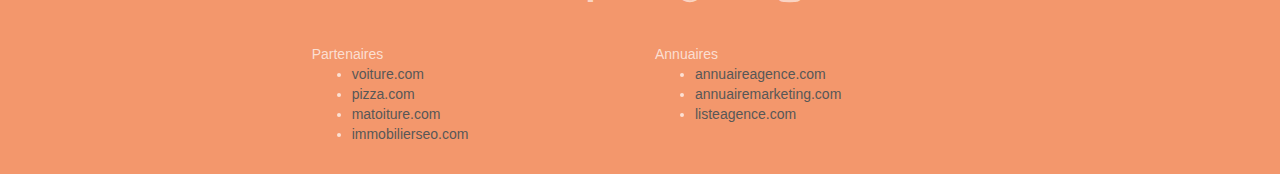
==== commit b397d79f: "FIX meeting OC" ====
--- a/index.html
+++ b/index.html
@@ -64,9 +64,6 @@
 					<h1 class="text-center hero-bloc-text tc-white ">
 						Agence La Panthère
 					</h1>
-					<div class="text-center">
-						<a href="contact.html" class="btn btn-lg btn-clean btn-rd cta-hero btn-atomic-tangerine" id="cta-hero">Contact</a>
-					</div>
 			</div>
 		</div>
 	</div>
--- a/style.css
+++ b/style.css
@@ -19,14 +19,6 @@
     cursor: pointer;
 }
 
-#page-loading-blocs-notifaction {
-    position: fixed;
-    top: 0;
-    bottom: 0;
-    width: 100%;
-    z-index: 100000;
-    background: #FFFFFF url("img/pageload-spinner.gif") no-repeat center center;
-}
 
 .bloc {
     width: 100%;
@@ -502,9 +494,6 @@
     margin: 0 5px 5px 0;
 }
 
-.btn.pull-right {
-    margin: 0 0 5px 5px;
-}
 
 .btn-d,
 .btn-d:hover,
@@ -544,18 +533,6 @@
 .panel-sq .panel-heading,
 .panel-sq .panel-footer {
     border-radius: 0;
-}
-
-.panel-rd {
-    border-radius: 30px;
-}
-
-.panel-rd .panel-heading {
-    border-radius: 29px 29px 0 0;
-}
-
-.panel-rd .panel-footer {
-    border-radius: 0 0 29px 29px;
 }
 
 .form-control {
